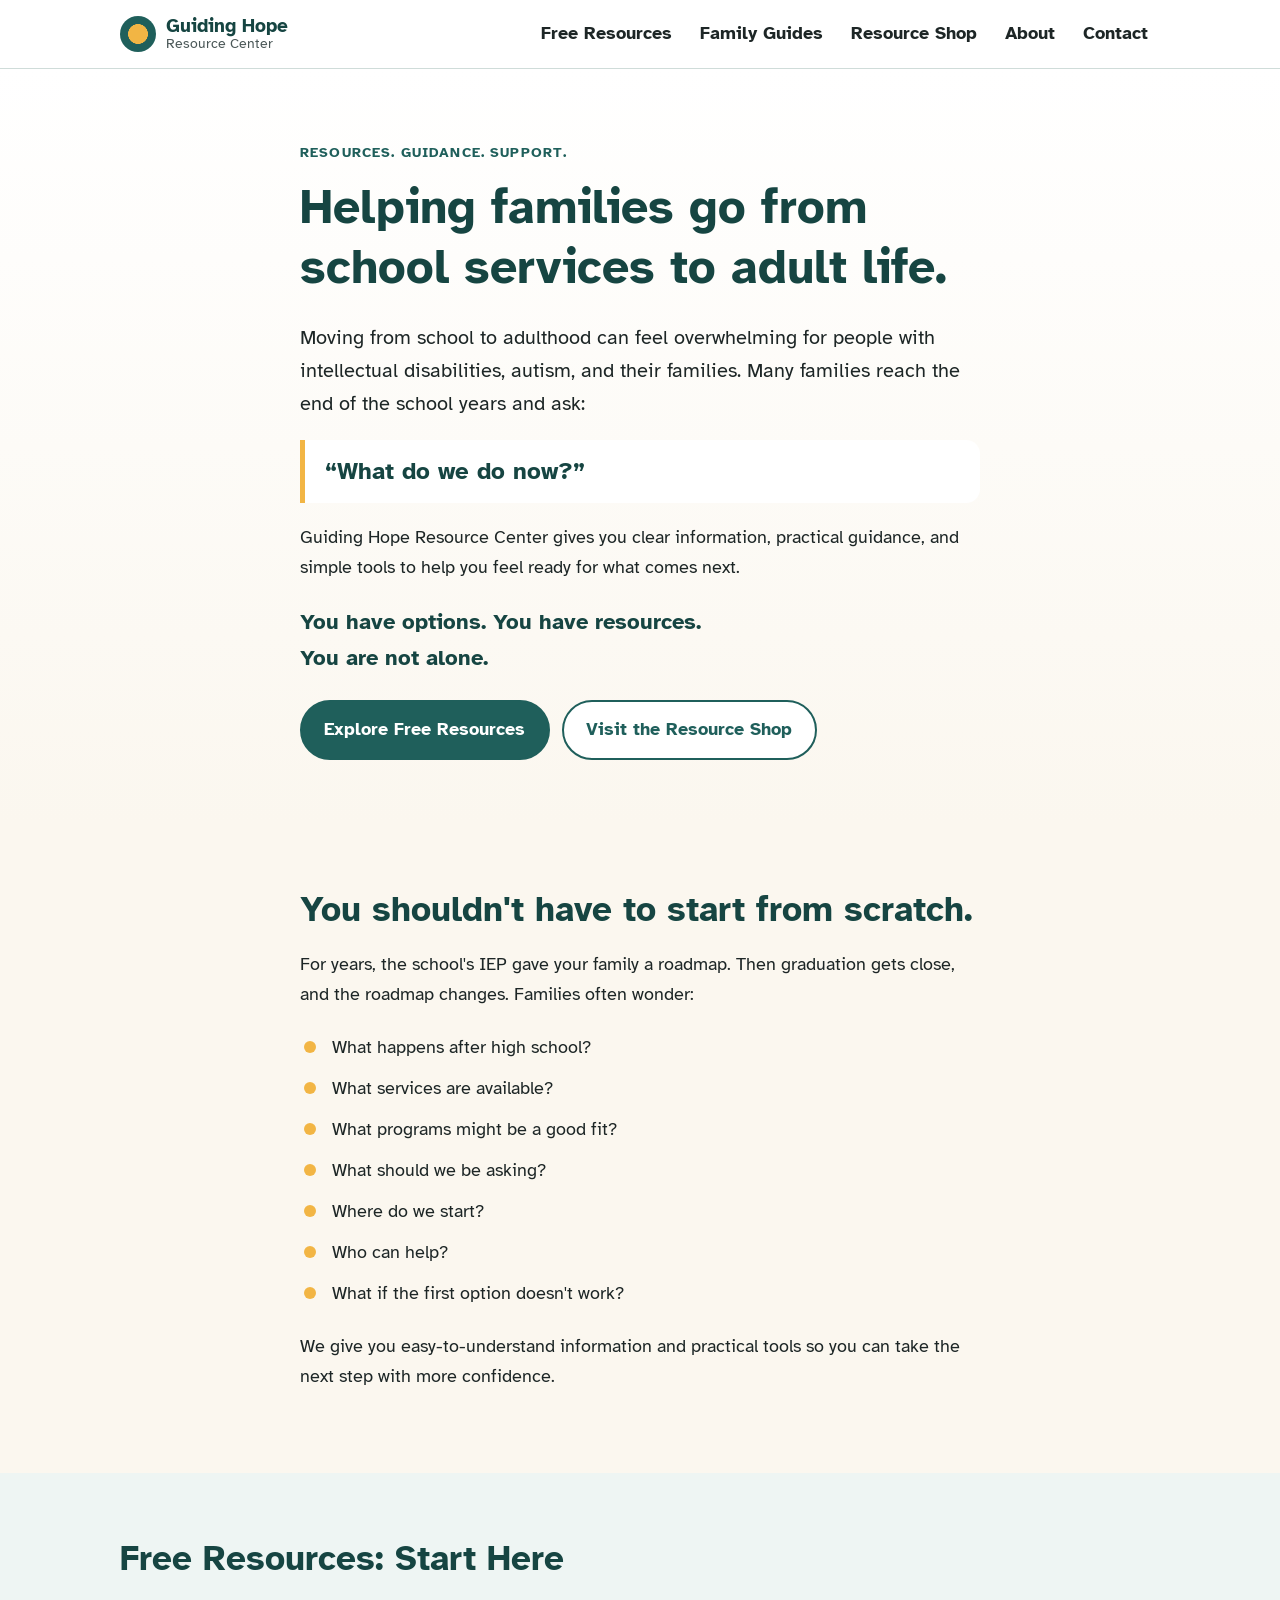
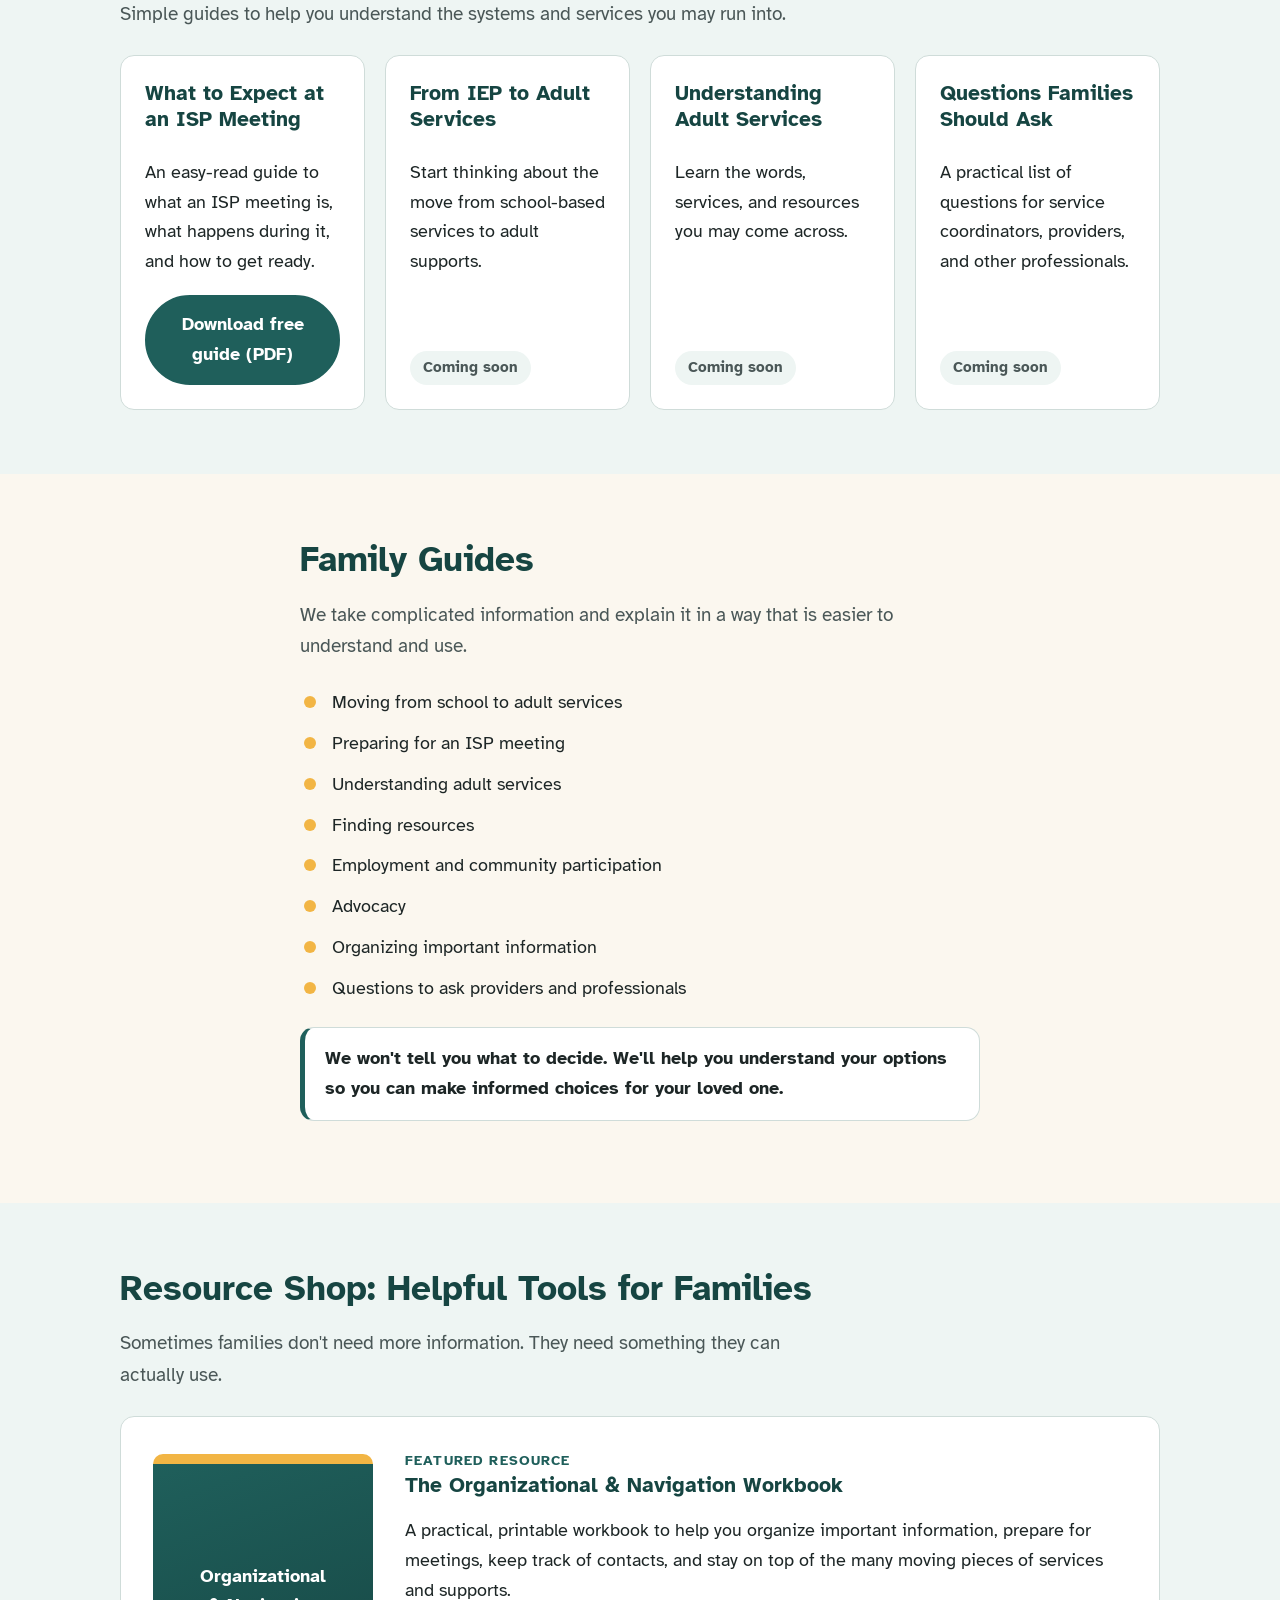
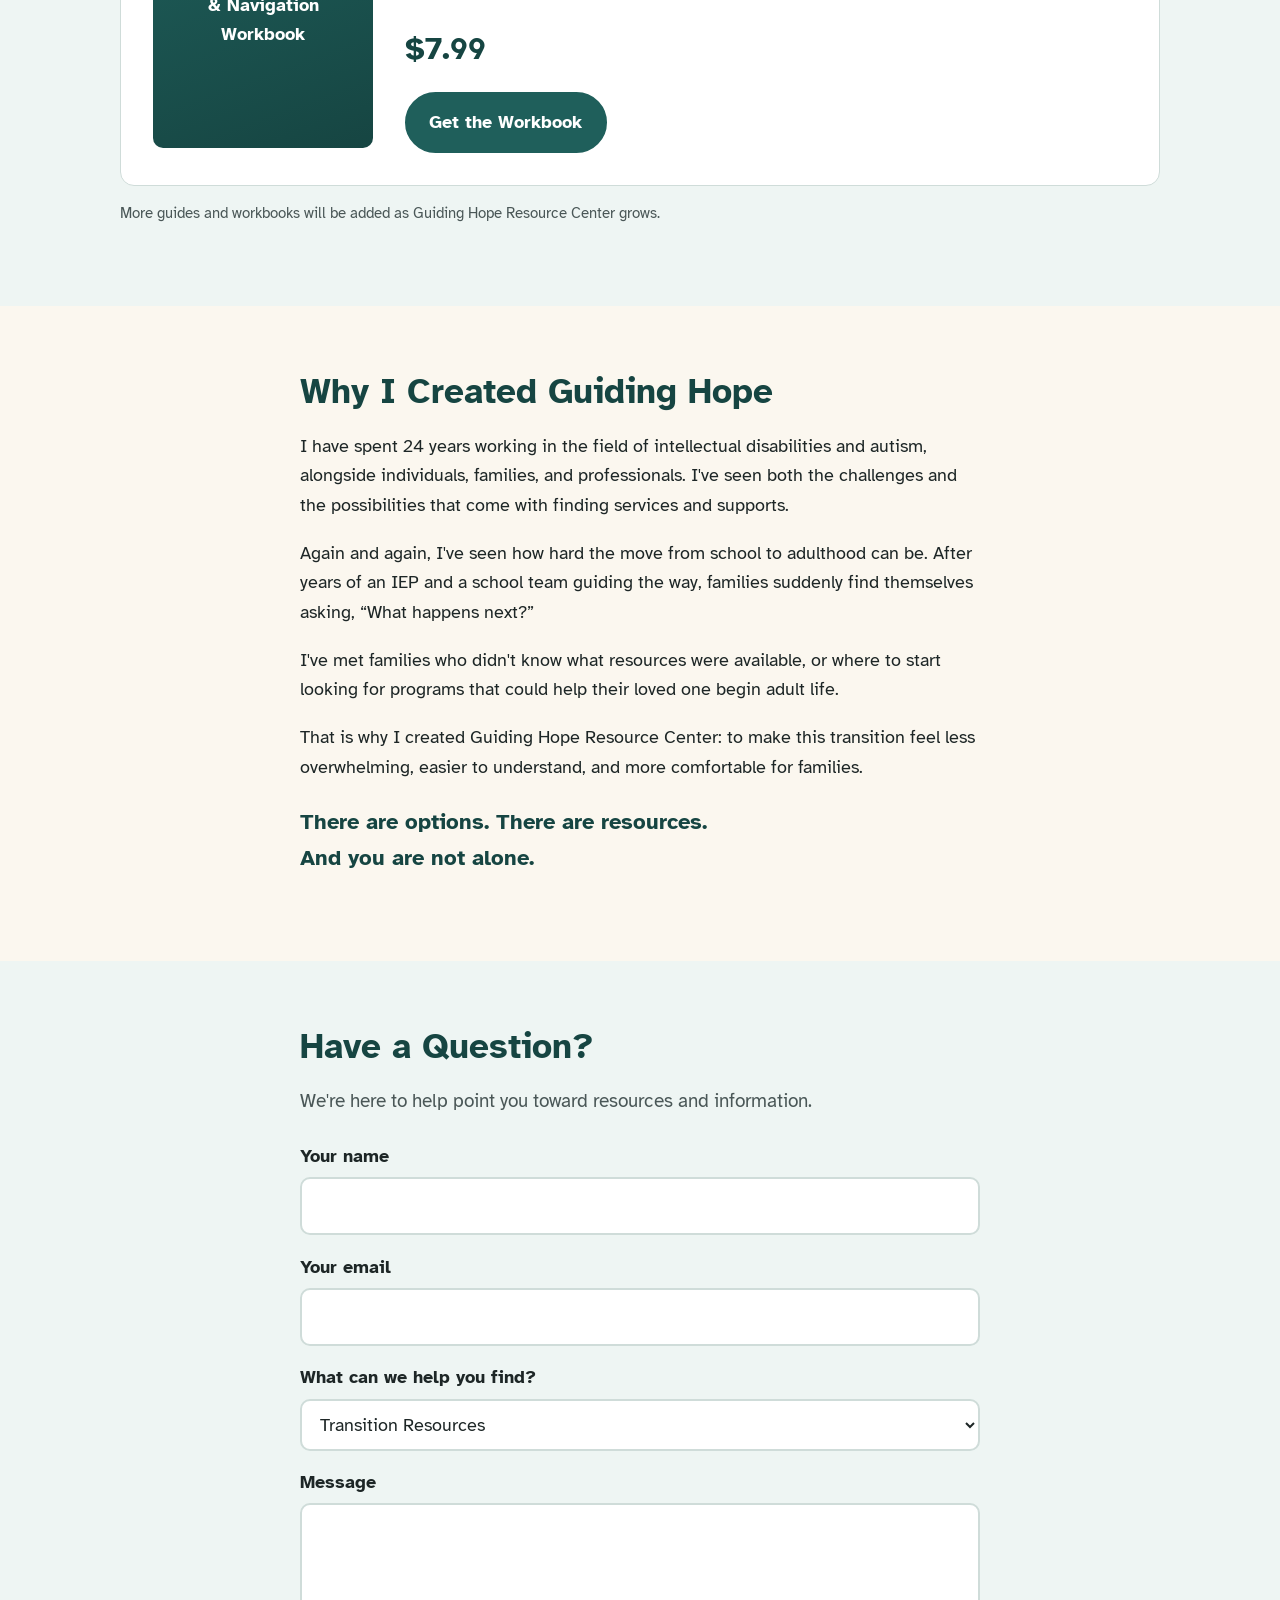
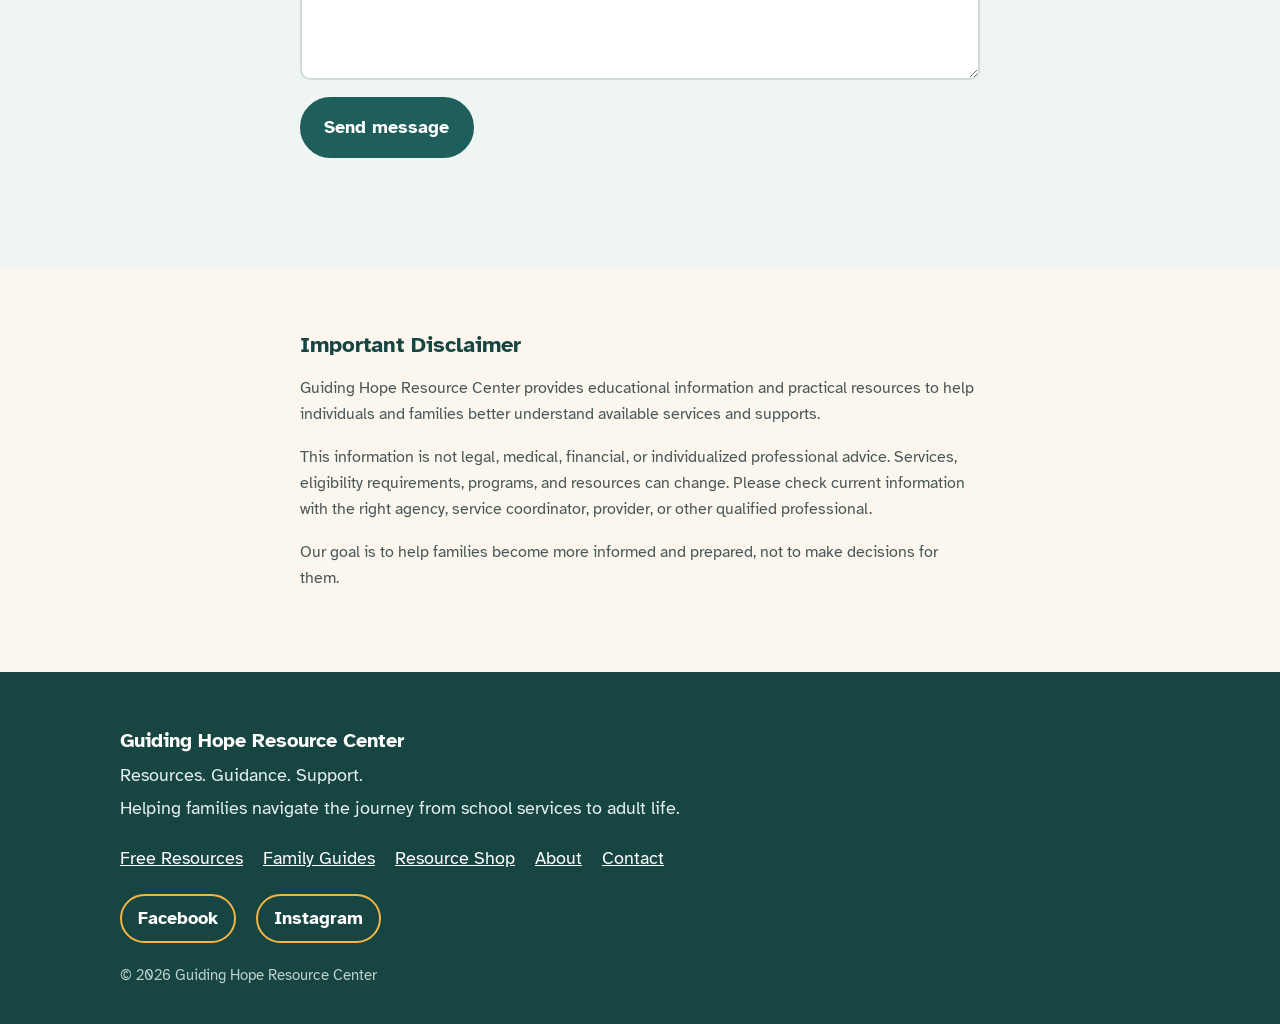
==== index.html @ 3830db13 "init site" ====
<!doctype html>
<html lang="en">
<head>
  <meta charset="utf-8">
  <meta name="viewport" content="width=device-width, initial-scale=1">
  <title>Guiding Hope Resource Center | Help After High School for IDD &amp; Autism</title>
  <meta name="description" content="Free, easy-to-understand guides for families of young adults with intellectual disabilities and autism moving from school services (IEP) to adult services (ISP).">
  <meta property="og:title" content="Guiding Hope Resource Center">
  <meta property="og:description" content="You have options. You have resources. You are not alone.">
  <meta property="og:type" content="website">
  <meta name="theme-color" content="#1f5f5b">
  <link rel="icon" href="data:image/svg+xml,<svg xmlns='http://www.w3.org/2000/svg' viewBox='0 0 100 100'><circle cx='50' cy='50' r='46' fill='%231f5f5b'/><circle cx='50' cy='50' r='20' fill='%23f2b544'/></svg>">
  <link rel="preconnect" href="https://fonts.googleapis.com">
  <link rel="preconnect" href="https://fonts.gstatic.com" crossorigin>
  <link href="https://fonts.googleapis.com/css2?family=Atkinson+Hyperlegible:wght@400;700&display=swap" rel="stylesheet">
  <link rel="stylesheet" href="styles.css">
  <script type="application/ld+json">
  {
    "@context": "https://schema.org",
    "@type": "Organization",
    "name": "Guiding Hope Resource Center",
    "slogan": "Resources. Guidance. Support.",
    "description": "Helping families navigate the journey from school services to adult life."
  }
  </script>
</head>
<body>
  <a class="skip-link" href="#main">Skip to main content</a>

  <header class="site-header">
    <div class="container header-inner">
      <a class="brand" href="#top">
        <span class="brand-mark" aria-hidden="true"></span>
        <span>
          <span class="brand-name">Guiding Hope</span>
          <span class="brand-sub">Resource Center</span>
        </span>
      </a>
      <button class="nav-toggle" aria-expanded="false" aria-controls="site-nav">Menu</button>
      <nav id="site-nav" class="site-nav" aria-label="Main">
        <ul>
          <li><a href="#free-resources">Free Resources</a></li>
          <li><a href="#family-guides">Family Guides</a></li>
          <li><a href="#shop">Resource Shop</a></li>
          <li><a href="#about">About</a></li>
          <li><a href="#contact">Contact</a></li>
        </ul>
      </nav>
    </div>
  </header>

  <main id="main">
    <!-- 1. HOME -->
    <section id="top" class="hero">
      <div class="container narrow">
        <p class="eyebrow">Resources. Guidance. Support.</p>
        <h1>Helping families go from school services to adult life.</h1>
        <p class="lead">Moving from school to adulthood can feel overwhelming for people with intellectual disabilities, autism, and their families. Many families reach the end of the school years and ask:</p>
        <blockquote>“What do we do now?”</blockquote>
        <p>Guiding Hope Resource Center gives you clear information, practical guidance, and simple tools to help you feel ready for what comes next.</p>
        <p class="promise">You have options. You have resources.<br>You are not alone.</p>
        <div class="button-row">
          <a class="btn btn-primary" href="#free-resources">Explore Free Resources</a>
          <a class="btn btn-secondary" href="#shop">Visit the Resource Shop</a>
        </div>
      </div>
    </section>

    <!-- 2. WHY -->
    <section id="why" class="section">
      <div class="container narrow">
        <h2>You shouldn't have to start from scratch.</h2>
        <p>For years, the school's IEP gave your family a roadmap. Then graduation gets close, and the roadmap changes. Families often wonder:</p>
        <ul class="question-list">
          <li>What happens after high school?</li>
          <li>What services are available?</li>
          <li>What programs might be a good fit?</li>
          <li>What should we be asking?</li>
          <li>Where do we start?</li>
          <li>Who can help?</li>
          <li>What if the first option doesn't work?</li>
        </ul>
        <p>We give you easy-to-understand information and practical tools so you can take the next step with more confidence.</p>
      </div>
    </section>

    <!-- 3. FREE RESOURCES -->
    <section id="free-resources" class="section section-tint">
      <div class="container">
        <h2>Free Resources: Start Here</h2>
        <p class="section-intro">Simple guides to help you understand the systems and services you may run into.</p>
        <div class="card-grid">
          <article class="card">
            <h3>What to Expect at an ISP Meeting</h3>
            <p>An easy-read guide to what an ISP meeting is, what happens during it, and how to get ready.</p>
            <a class="btn btn-primary" href="resources/isp-meeting-guide-easy-read.pdf" download>Download free guide (PDF)</a>
          </article>
          <article class="card">
            <h3>From IEP to Adult Services</h3>
            <p>Start thinking about the move from school-based services to adult supports.</p>
            <p class="coming-soon">Coming soon</p>
          </article>
          <article class="card">
            <h3>Understanding Adult Services</h3>
            <p>Learn the words, services, and resources you may come across.</p>
            <p class="coming-soon">Coming soon</p>
          </article>
          <article class="card">
            <h3>Questions Families Should Ask</h3>
            <p>A practical list of questions for service coordinators, providers, and other professionals.</p>
            <p class="coming-soon">Coming soon</p>
          </article>
        </div>
      </div>
    </section>

    <!-- 5. FAMILY GUIDES -->
    <section id="family-guides" class="section">
      <div class="container narrow">
        <h2>Family Guides</h2>
        <p class="section-intro">We take complicated information and explain it in a way that is easier to understand and use.</p>
        <ul class="topic-list">
          <li>Moving from school to adult services</li>
          <li>Preparing for an ISP meeting</li>
          <li>Understanding adult services</li>
          <li>Finding resources</li>
          <li>Employment and community participation</li>
          <li>Advocacy</li>
          <li>Organizing important information</li>
          <li>Questions to ask providers and professionals</li>
        </ul>
        <p class="callout">We won't tell you what to decide. We'll help you understand your options so you can make informed choices for your loved one.</p>
      </div>
    </section>

    <!-- 4. RESOURCE SHOP -->
    <section id="shop" class="section section-tint">
      <div class="container">
        <h2>Resource Shop: Helpful Tools for Families</h2>
        <p class="section-intro">Sometimes families don't need more information. They need something they can actually use.</p>
        <article class="product">
          <div class="product-cover" aria-hidden="true">
            <span>Organizational<br>&amp; Navigation<br>Workbook</span>
          </div>
          <div class="product-body">
            <p class="eyebrow">Featured resource</p>
            <h3>The Organizational &amp; Navigation Workbook</h3>
            <p>A practical, printable workbook to help you organize important information, prepare for meetings, keep track of contacts, and stay on top of the many moving pieces of services and supports.</p>
            <p class="price">$7.99</p>
            <!-- TODO: replace href with the real checkout link (Stripe Payment Link, Gumroad, etc.) -->
            <a class="btn btn-primary" href="#" data-checkout>Get the Workbook</a>
          </div>
        </article>
        <p class="small">More guides and workbooks will be added as Guiding Hope Resource Center grows.</p>
      </div>
    </section>

    <!-- 6. ABOUT -->
    <section id="about" class="section">
      <div class="container narrow">
        <h2>Why I Created Guiding Hope</h2>
        <p>I have spent 24 years working in the field of intellectual disabilities and autism, alongside individuals, families, and professionals. I've seen both the challenges and the possibilities that come with finding services and supports.</p>
        <p>Again and again, I've seen how hard the move from school to adulthood can be. After years of an IEP and a school team guiding the way, families suddenly find themselves asking, “What happens next?”</p>
        <p>I've met families who didn't know what resources were available, or where to start looking for programs that could help their loved one begin adult life.</p>
        <p>That is why I created Guiding Hope Resource Center: to make this transition feel less overwhelming, easier to understand, and more comfortable for families.</p>
        <p class="promise">There are options. There are resources.<br>And you are not alone.</p>
      </div>
    </section>

    <!-- 8. CONTACT -->
    <section id="contact" class="section section-tint">
      <div class="container narrow">
        <h2>Have a Question?</h2>
        <p class="section-intro">We're here to help point you toward resources and information.</p>
        <!-- TODO: replace YOUR_FORM_ID with a Formspree form ID (https://formspree.io) -->
        <form id="contact-form" class="contact-form" action="https://formspree.io/f/YOUR_FORM_ID" method="POST">
          <div class="field">
            <label for="name">Your name</label>
            <input id="name" name="name" type="text" autocomplete="name" required>
          </div>
          <div class="field">
            <label for="email">Your email</label>
            <input id="email" name="email" type="email" autocomplete="email" required>
          </div>
          <div class="field">
            <label for="topic">What can we help you find?</label>
            <select id="topic" name="topic">
              <option>Transition Resources</option>
              <option>Adult Services Information</option>
              <option>ISP Resources</option>
              <option>Employment Resources</option>
              <option>Organizational Tools</option>
              <option>General Question</option>
              <option>Other</option>
            </select>
          </div>
          <div class="field">
            <label for="message">Message</label>
            <textarea id="message" name="message" rows="5" required></textarea>
          </div>
          <button class="btn btn-primary" type="submit">Send message</button>
          <p class="form-status" role="status" aria-live="polite"></p>
        </form>
      </div>
    </section>

    <!-- 7. DISCLAIMER -->
    <section id="disclaimer" class="section disclaimer">
      <div class="container narrow">
        <h2>Important Disclaimer</h2>
        <p>Guiding Hope Resource Center provides educational information and practical resources to help individuals and families better understand available services and supports.</p>
        <p>This information is not legal, medical, financial, or individualized professional advice. Services, eligibility requirements, programs, and resources can change. Please check current information with the right agency, service coordinator, provider, or other qualified professional.</p>
        <p>Our goal is to help families become more informed and prepared, not to make decisions for them.</p>
      </div>
    </section>
  </main>

  <!-- 9. FOOTER -->
  <footer class="site-footer">
    <div class="container">
      <p class="footer-name">Guiding Hope Resource Center</p>
      <p>Resources. Guidance. Support.</p>
      <p>Helping families navigate the journey from school services to adult life.</p>
      <nav aria-label="Footer">
        <ul class="footer-links">
          <li><a href="#free-resources">Free Resources</a></li>
          <li><a href="#family-guides">Family Guides</a></li>
          <li><a href="#shop">Resource Shop</a></li>
          <li><a href="#about">About</a></li>
          <li><a href="#contact">Contact</a></li>
        </ul>
      </nav>
      <!-- TODO: replace with real Facebook / Instagram page URLs -->
      <ul class="social-links">
        <li><a href="https://www.facebook.com/" rel="noopener" target="_blank">Facebook</a></li>
        <li><a href="https://www.instagram.com/" rel="noopener" target="_blank">Instagram</a></li>
      </ul>
      <p class="small">&copy; <span id="year"></span> Guiding Hope Resource Center</p>
    </div>
  </footer>

  <script src="script.js"></script>
</body>
</html>
---- styles.css ----
/* Guiding Hope Resource Center — calm, readable, high contrast. */
:root {
  --teal: #1f5f5b;
  --teal-dark: #164542;
  --gold: #f2b544;
  --cream: #fbf7ef;
  --tint: #eef5f3;
  --ink: #1d2626;
  --muted: #4a5757;
  --border: #cfdcd9;
  --white: #ffffff;
  --radius: 14px;
  --max: 1080px;
  --narrow: 720px;
}

*, *::before, *::after { box-sizing: border-box; }

html { scroll-behavior: smooth; scroll-padding-top: 5rem; }
@media (prefers-reduced-motion: reduce) { html { scroll-behavior: auto; } }

body {
  margin: 0;
  font-family: "Atkinson Hyperlegible", system-ui, -apple-system, "Segoe UI", sans-serif;
  font-size: 1.125rem;
  line-height: 1.65;
  color: var(--ink);
  background: var(--cream);
}

h1, h2, h3 { line-height: 1.25; color: var(--teal-dark); }
h1 { font-size: clamp(2rem, 5vw, 3rem); margin: 0.25em 0 0.5em; }
h2 { font-size: clamp(1.6rem, 3.5vw, 2.2rem); margin: 0 0 0.5em; }
h3 { font-size: 1.3rem; margin: 0 0 0.4em; }

a { color: var(--teal); }
a:hover { color: var(--teal-dark); }
:focus-visible { outline: 3px solid var(--gold); outline-offset: 3px; border-radius: 4px; }

.container { max-width: var(--max); margin: 0 auto; padding: 0 1.25rem; }
.narrow { max-width: var(--narrow); }

.skip-link {
  position: absolute; left: 1rem; top: -4rem;
  background: var(--teal-dark); color: var(--white);
  padding: 0.6rem 1rem; border-radius: 8px; z-index: 100;
}
.skip-link:focus { top: 1rem; }

/* Header */
.site-header {
  position: sticky; top: 0; z-index: 50;
  background: var(--white);
  border-bottom: 1px solid var(--border);
}
.header-inner { display: flex; align-items: center; justify-content: space-between; min-height: 4.25rem; gap: 1rem; }
.brand { display: flex; align-items: center; gap: 0.65rem; text-decoration: none; color: var(--teal-dark); }
.brand-mark {
  width: 2.25rem; height: 2.25rem; border-radius: 50%; flex-shrink: 0;
  background: radial-gradient(circle, var(--gold) 0 38%, var(--teal) 40%);
}
.brand-name { display: block; font-weight: 700; font-size: 1.2rem; line-height: 1.1; }
.brand-sub { display: block; font-size: 0.85rem; color: var(--muted); line-height: 1.1; }

.site-nav ul { list-style: none; margin: 0; padding: 0; display: flex; gap: 0.25rem; }
.site-nav a {
  display: block; padding: 0.5rem 0.75rem; border-radius: 8px;
  text-decoration: none; color: var(--ink); font-weight: 700;
}
.site-nav a:hover { background: var(--tint); color: var(--teal-dark); }

.nav-toggle {
  display: none;
  font: inherit; font-weight: 700;
  background: var(--teal); color: var(--white);
  border: 0; border-radius: 8px; padding: 0.5rem 1rem; cursor: pointer;
}

@media (max-width: 860px) {
  .nav-toggle { display: block; }
  .site-nav {
    display: none;
    position: absolute; top: 100%; left: 0; right: 0;
    background: var(--white); border-bottom: 1px solid var(--border);
  }
  .site-nav.open { display: block; }
  .site-nav ul { flex-direction: column; padding: 0.5rem 1rem 1rem; }
  .site-nav a { padding: 0.85rem 0.75rem; font-size: 1.15rem; }
}

/* Sections */
.section { padding: 4rem 0; }
.section-tint { background: var(--tint); }
.section-intro { font-size: 1.2rem; color: var(--muted); margin-top: 0; max-width: var(--narrow); }

.hero {
  padding: 4.5rem 0 4rem;
  background: linear-gradient(180deg, var(--white), var(--cream));
}
.eyebrow { text-transform: uppercase; letter-spacing: 0.08em; font-size: 0.9rem; font-weight: 700; color: var(--teal); margin: 0; }
.lead { font-size: 1.25rem; }
blockquote {
  margin: 1.25rem 0; padding: 0.75rem 1.25rem;
  border-left: 5px solid var(--gold);
  font-size: 1.5rem; font-weight: 700; color: var(--teal-dark);
  background: var(--white); border-radius: 0 var(--radius) var(--radius) 0;
}
.promise { font-size: 1.35rem; font-weight: 700; color: var(--teal-dark); }

/* Buttons */
.button-row { display: flex; flex-wrap: wrap; gap: 0.75rem; margin-top: 1.5rem; }
.btn {
  display: inline-block; text-align: center;
  font: inherit; font-weight: 700; text-decoration: none;
  padding: 0.85rem 1.4rem; border-radius: 999px; border: 2px solid var(--teal);
  cursor: pointer; min-height: 48px;
}
.btn-primary { background: var(--teal); color: var(--white); }
.btn-primary:hover { background: var(--teal-dark); border-color: var(--teal-dark); color: var(--white); }
.btn-secondary { background: var(--white); color: var(--teal); }
.btn-secondary:hover { background: var(--tint); color: var(--teal-dark); }

/* Lists */
.question-list, .topic-list { padding-left: 0; list-style: none; }
.question-list li, .topic-list li {
  position: relative; padding: 0.35rem 0 0.35rem 2rem;
}
.question-list li::before, .topic-list li::before {
  content: ""; position: absolute; left: 0.25rem; top: 0.85rem;
  width: 0.75rem; height: 0.75rem; border-radius: 50%; background: var(--gold);
}

.callout {
  background: var(--white); border: 1px solid var(--border);
  border-left: 5px solid var(--teal); border-radius: var(--radius);
  padding: 1rem 1.25rem; font-weight: 700;
}

/* Cards */
.card-grid { display: grid; grid-template-columns: repeat(auto-fit, minmax(240px, 1fr)); gap: 1.25rem; margin-top: 1.5rem; }
.card {
  background: var(--white); border: 1px solid var(--border); border-radius: var(--radius);
  padding: 1.5rem; display: flex; flex-direction: column;
}
.card p { flex-grow: 1; }
.card .btn { align-self: flex-start; }
.coming-soon {
  flex-grow: 0 !important; align-self: flex-start;
  background: var(--tint); color: var(--muted); font-weight: 700; font-size: 0.95rem;
  padding: 0.3rem 0.8rem; border-radius: 999px; margin: 0;
}

/* Product */
.product {
  display: grid; grid-template-columns: 220px 1fr; gap: 2rem; align-items: center;
  background: var(--white); border: 1px solid var(--border); border-radius: var(--radius);
  padding: 2rem; margin-top: 1.5rem;
}
.product-cover {
  aspect-ratio: 3 / 4; border-radius: 10px;
  background: linear-gradient(160deg, var(--teal), var(--teal-dark));
  border-top: 10px solid var(--gold);
  display: flex; align-items: center; justify-content: center; text-align: center;
  color: var(--white); font-weight: 700; font-size: 1.1rem; padding: 1rem;
}
.price { font-size: 2rem; font-weight: 700; color: var(--teal-dark); margin: 0.5rem 0 1rem; }
@media (max-width: 640px) {
  .product { grid-template-columns: 1fr; padding: 1.5rem; }
  .product-cover { max-width: 180px; }
}

/* Form */
.contact-form { display: grid; gap: 1.1rem; margin-top: 1.5rem; }
.field { display: grid; gap: 0.35rem; }
label { font-weight: 700; }
input, select, textarea {
  font: inherit; color: var(--ink);
  padding: 0.75rem 0.9rem; border: 2px solid var(--border); border-radius: 10px;
  background: var(--white); width: 100%;
}
input:focus, select:focus, textarea:focus { border-color: var(--teal); }
.contact-form .btn { justify-self: start; }
.form-status { margin: 0; font-weight: 700; min-height: 1.5em; }

.disclaimer { font-size: 1rem; color: var(--muted); }
.disclaimer h2 { font-size: 1.4rem; }

.small { font-size: 0.95rem; color: var(--muted); }

/* Footer */
.site-footer { background: var(--teal-dark); color: #e6efed; padding: 3rem 0 2rem; }
.site-footer a { color: var(--white); }
.site-footer p { margin: 0.25rem 0; }
.footer-name { font-weight: 700; font-size: 1.25rem; color: var(--white); }
.footer-links, .social-links { list-style: none; padding: 0; display: flex; flex-wrap: wrap; gap: 0.5rem 1.25rem; margin: 1.25rem 0; }
.social-links a {
  display: inline-block; padding: 0.5rem 1rem; border: 2px solid var(--gold);
  border-radius: 999px; text-decoration: none; font-weight: 700;
}
.social-links a:hover { background: var(--gold); color: var(--teal-dark); }
.site-footer .small { color: #bcd0cc; }
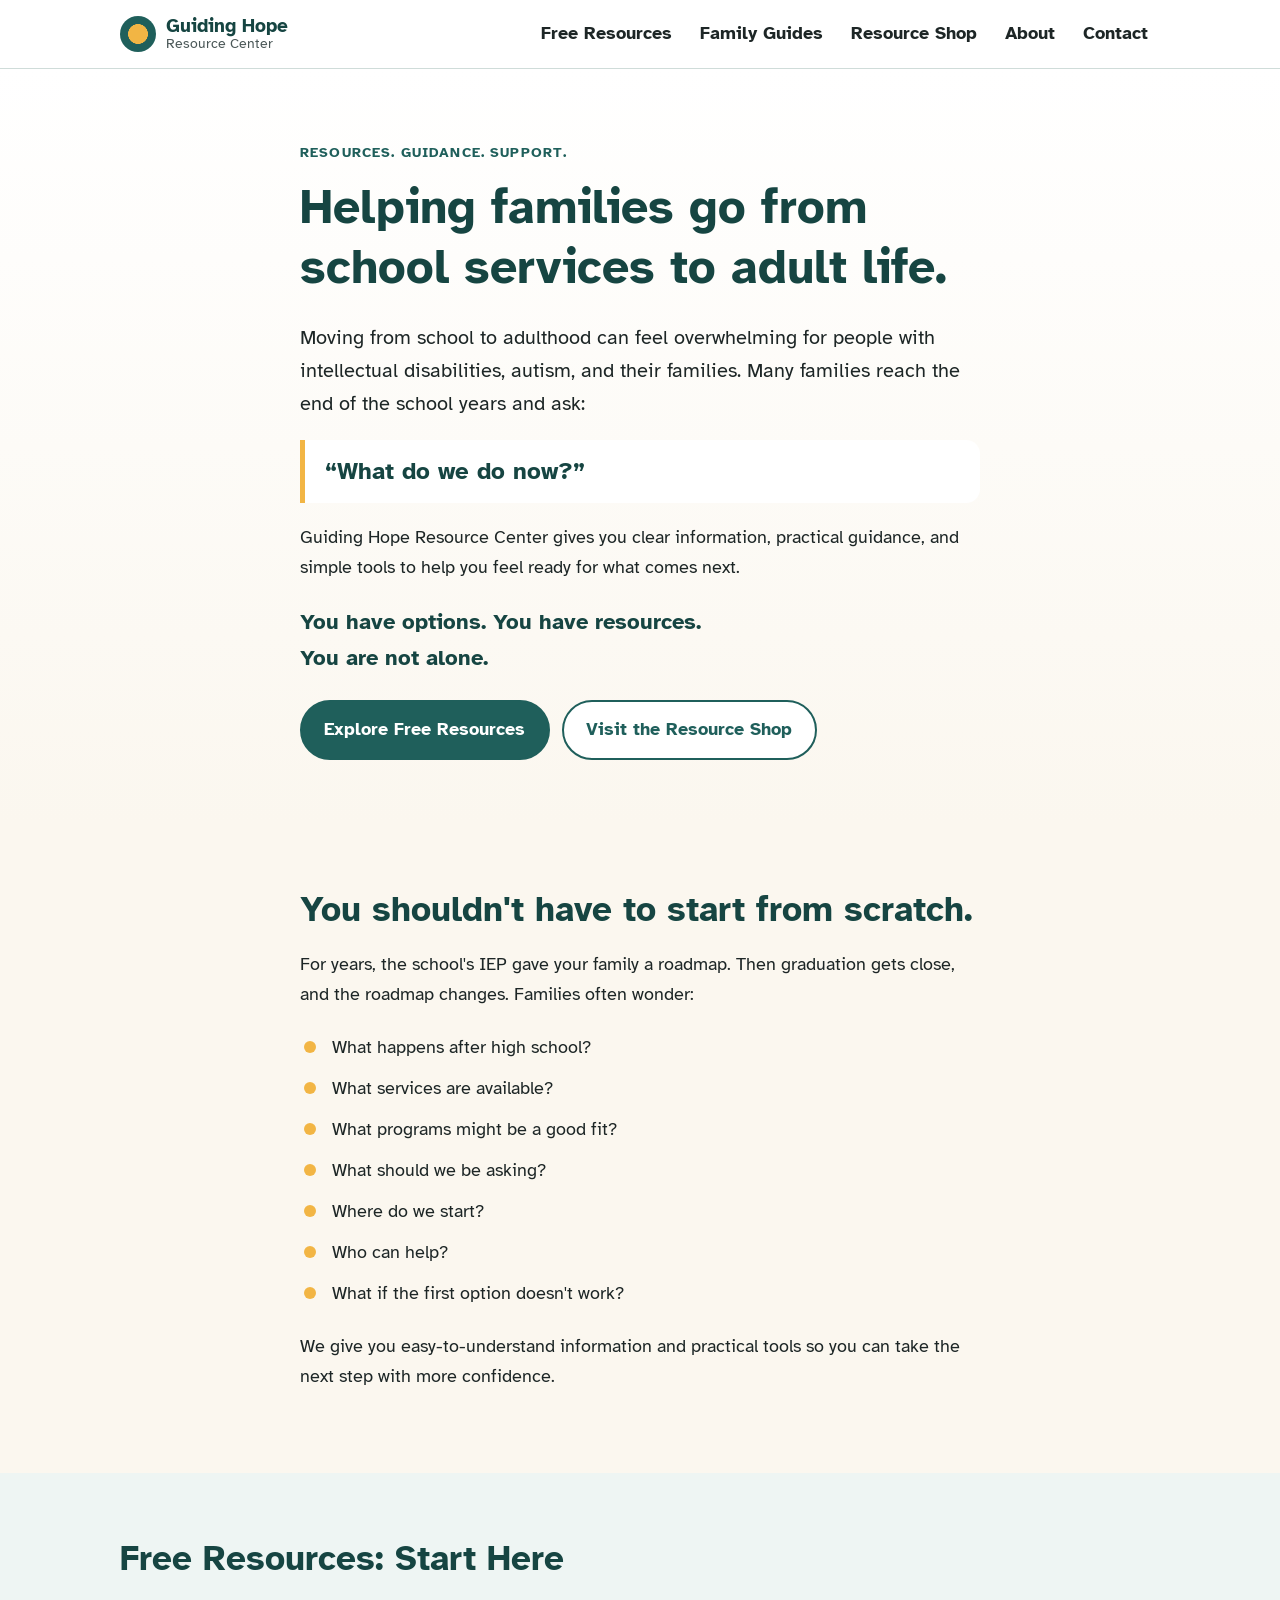
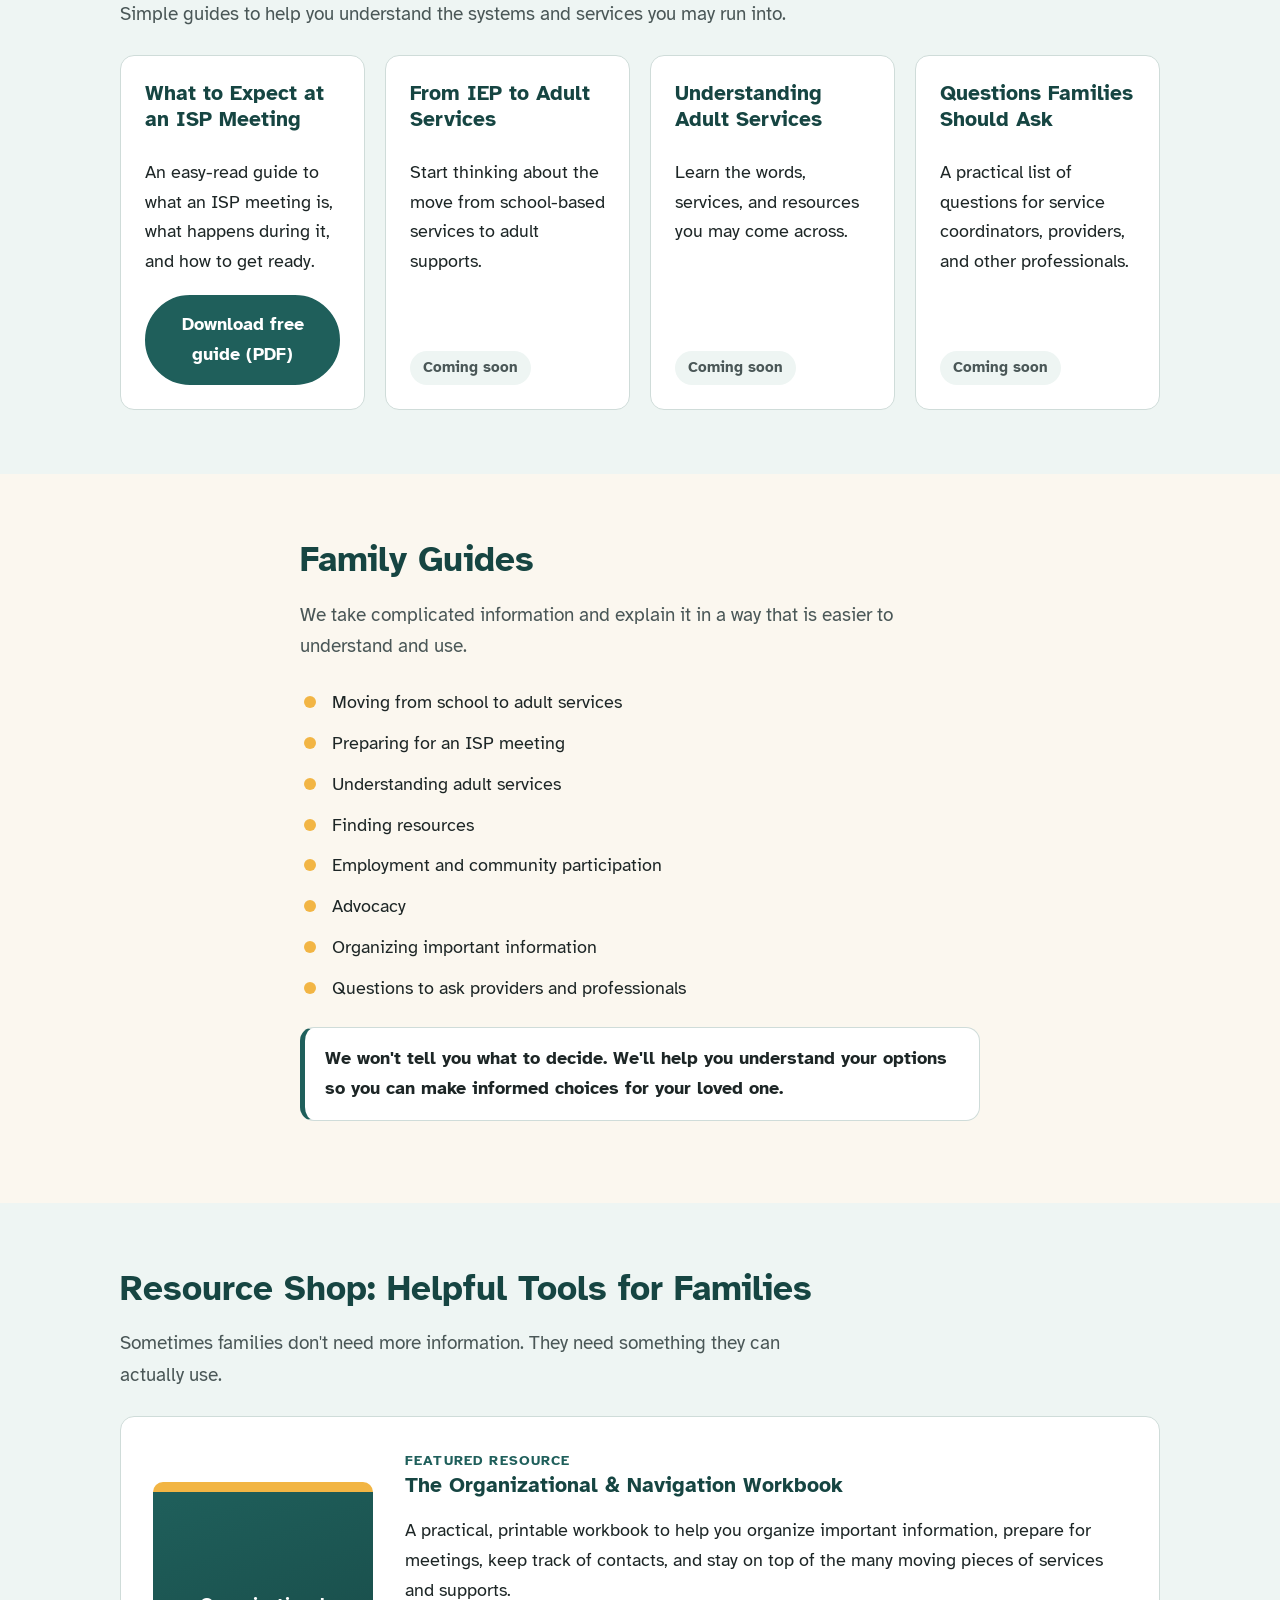
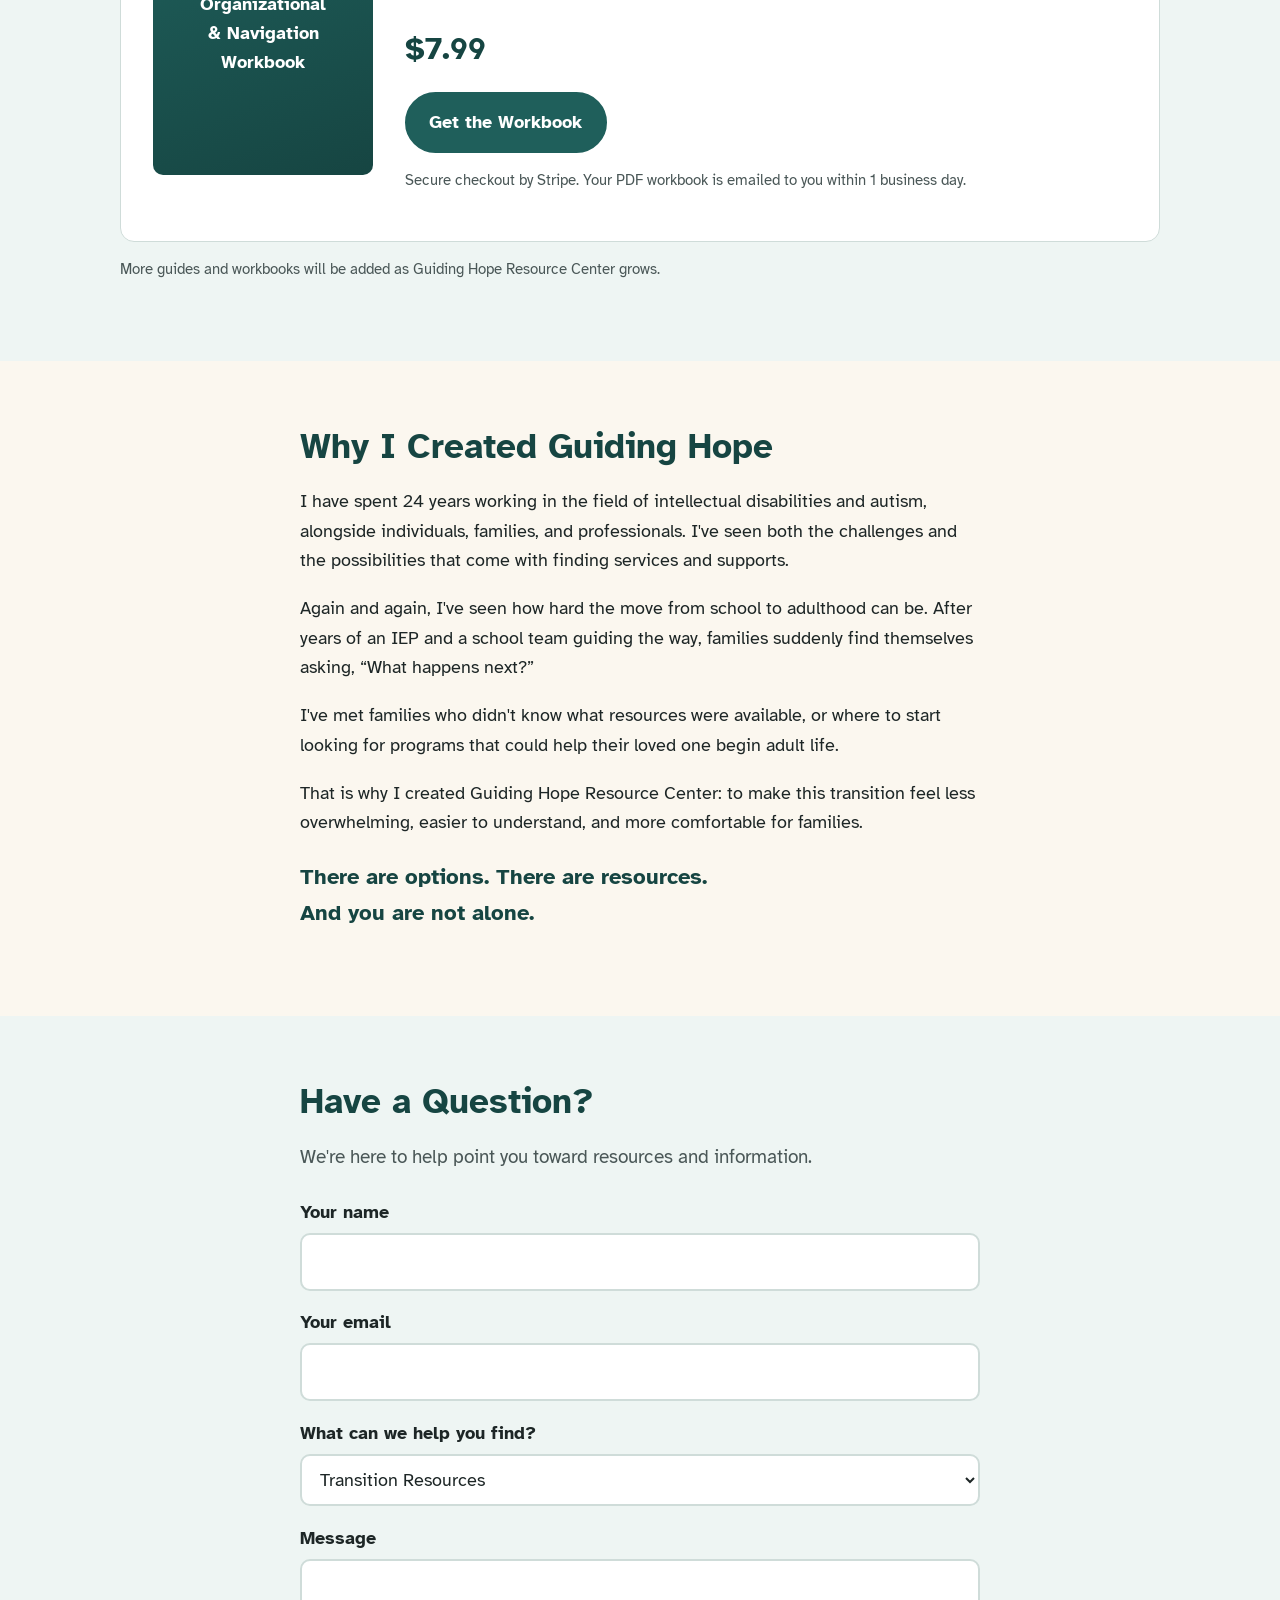
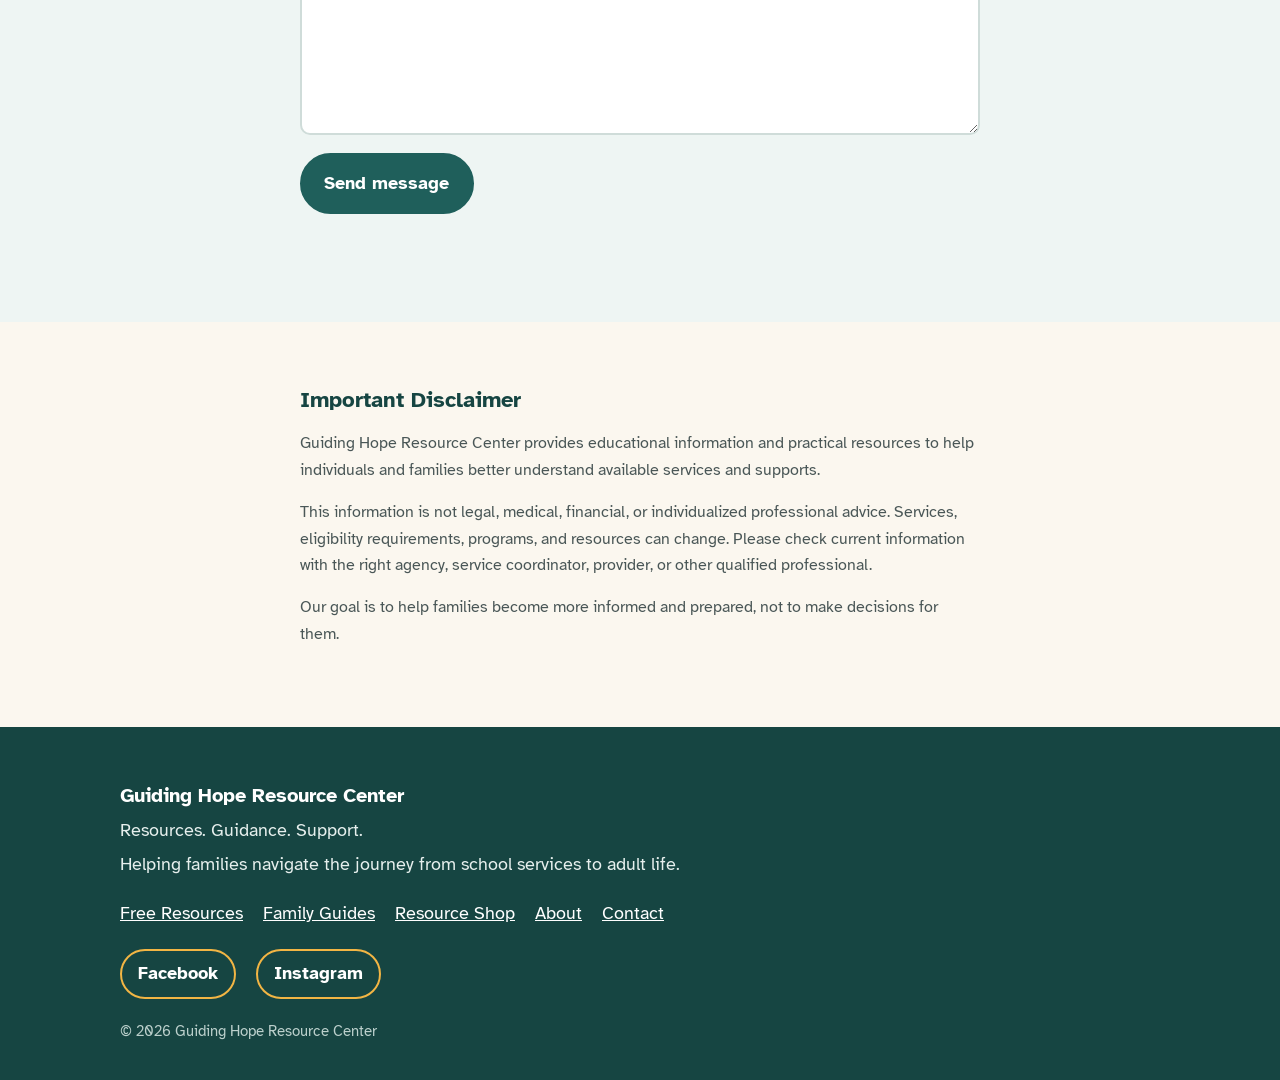
==== commit b4d6df95: "hooked up stripe" ====
--- a/index.html
+++ b/index.html
@@ -147,8 +147,9 @@
             <h3>The Organizational &amp; Navigation Workbook</h3>
             <p>A practical, printable workbook to help you organize important information, prepare for meetings, keep track of contacts, and stay on top of the many moving pieces of services and supports.</p>
             <p class="price">$7.99</p>
-            <!-- TODO: replace href with the real checkout link (Stripe Payment Link, Gumroad, etc.) -->
-            <a class="btn btn-primary" href="#" data-checkout>Get the Workbook</a>
+            <!-- Stripe Payment Link. TODO: swap test_ link for the live-mode link before launch. -->
+            <a class="btn btn-primary" href="https://buy.stripe.com/test_00wcN65ph13y4hd7w62go00">Get the Workbook</a>
+            <p class="small">Secure checkout by Stripe. Your PDF workbook is emailed to you within 1 business day.</p>
           </div>
         </article>
         <p class="small">More guides and workbooks will be added as Guiding Hope Resource Center grows.</p>
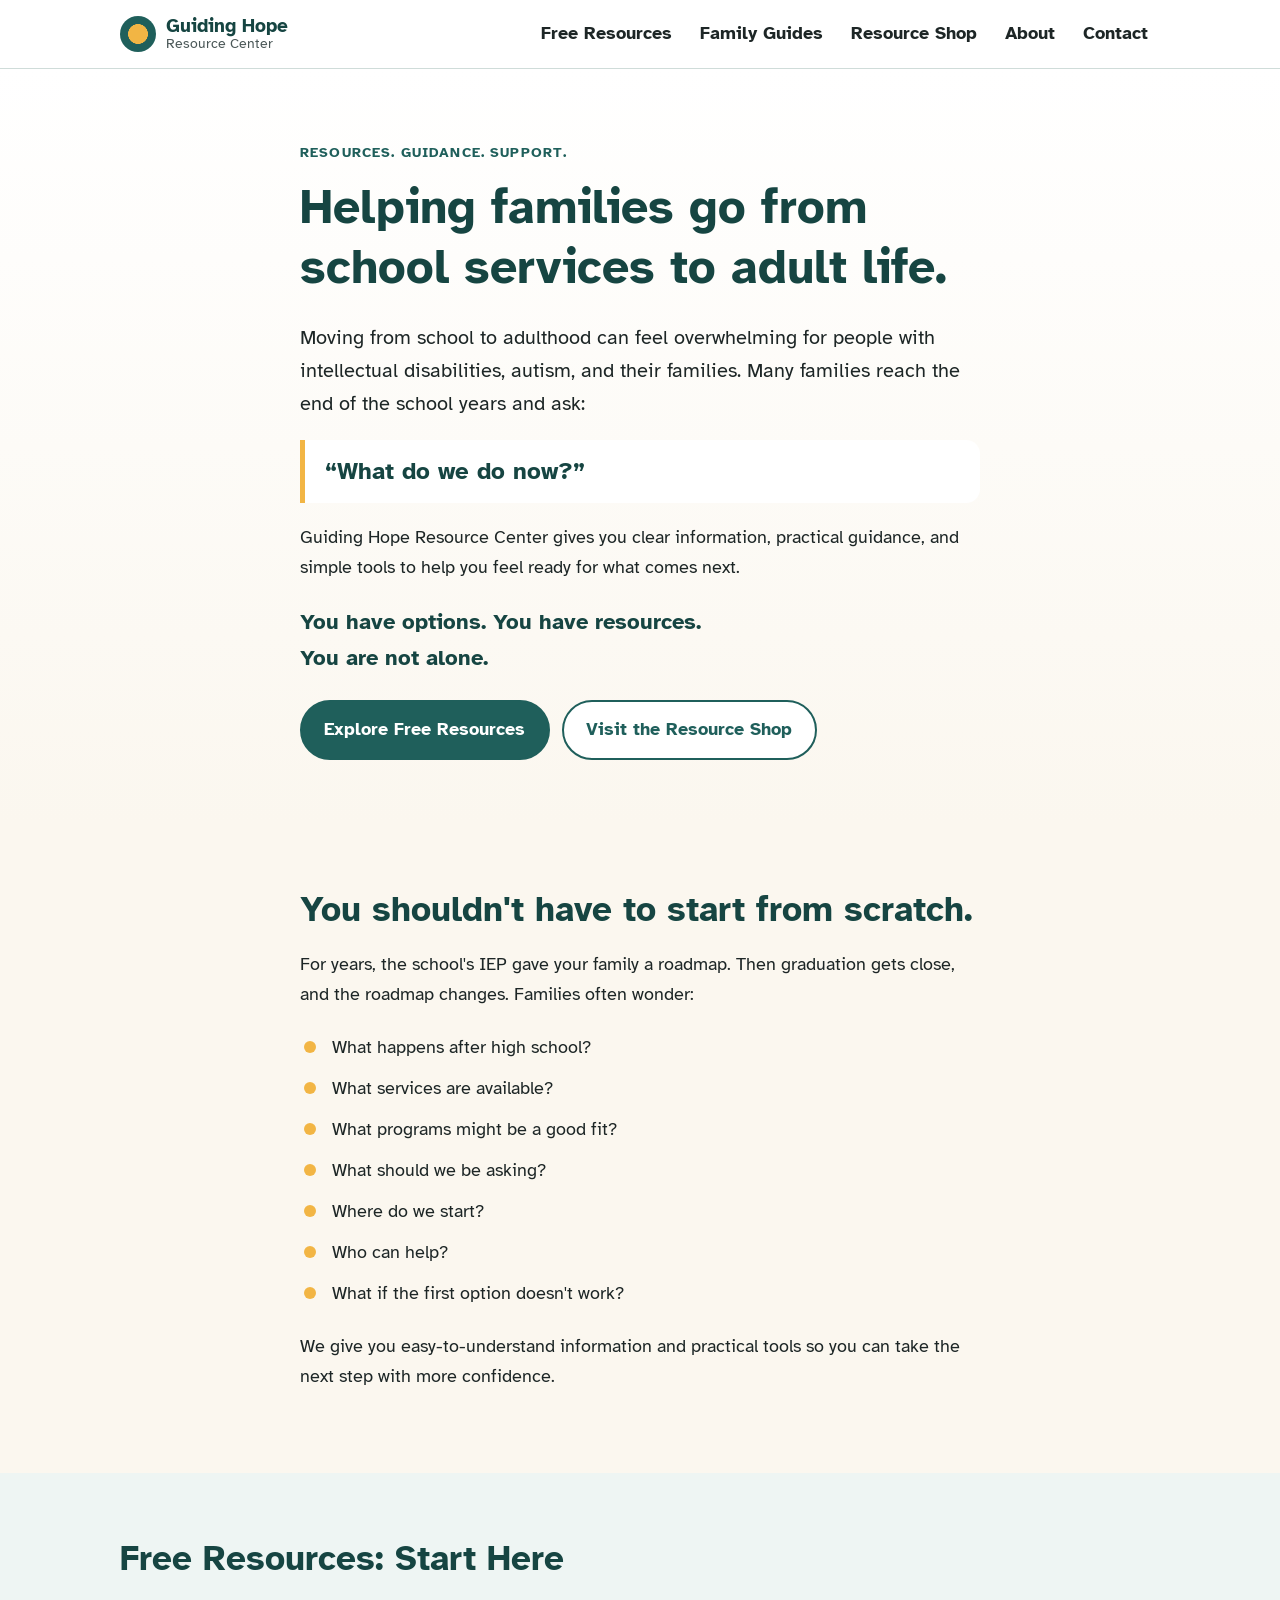
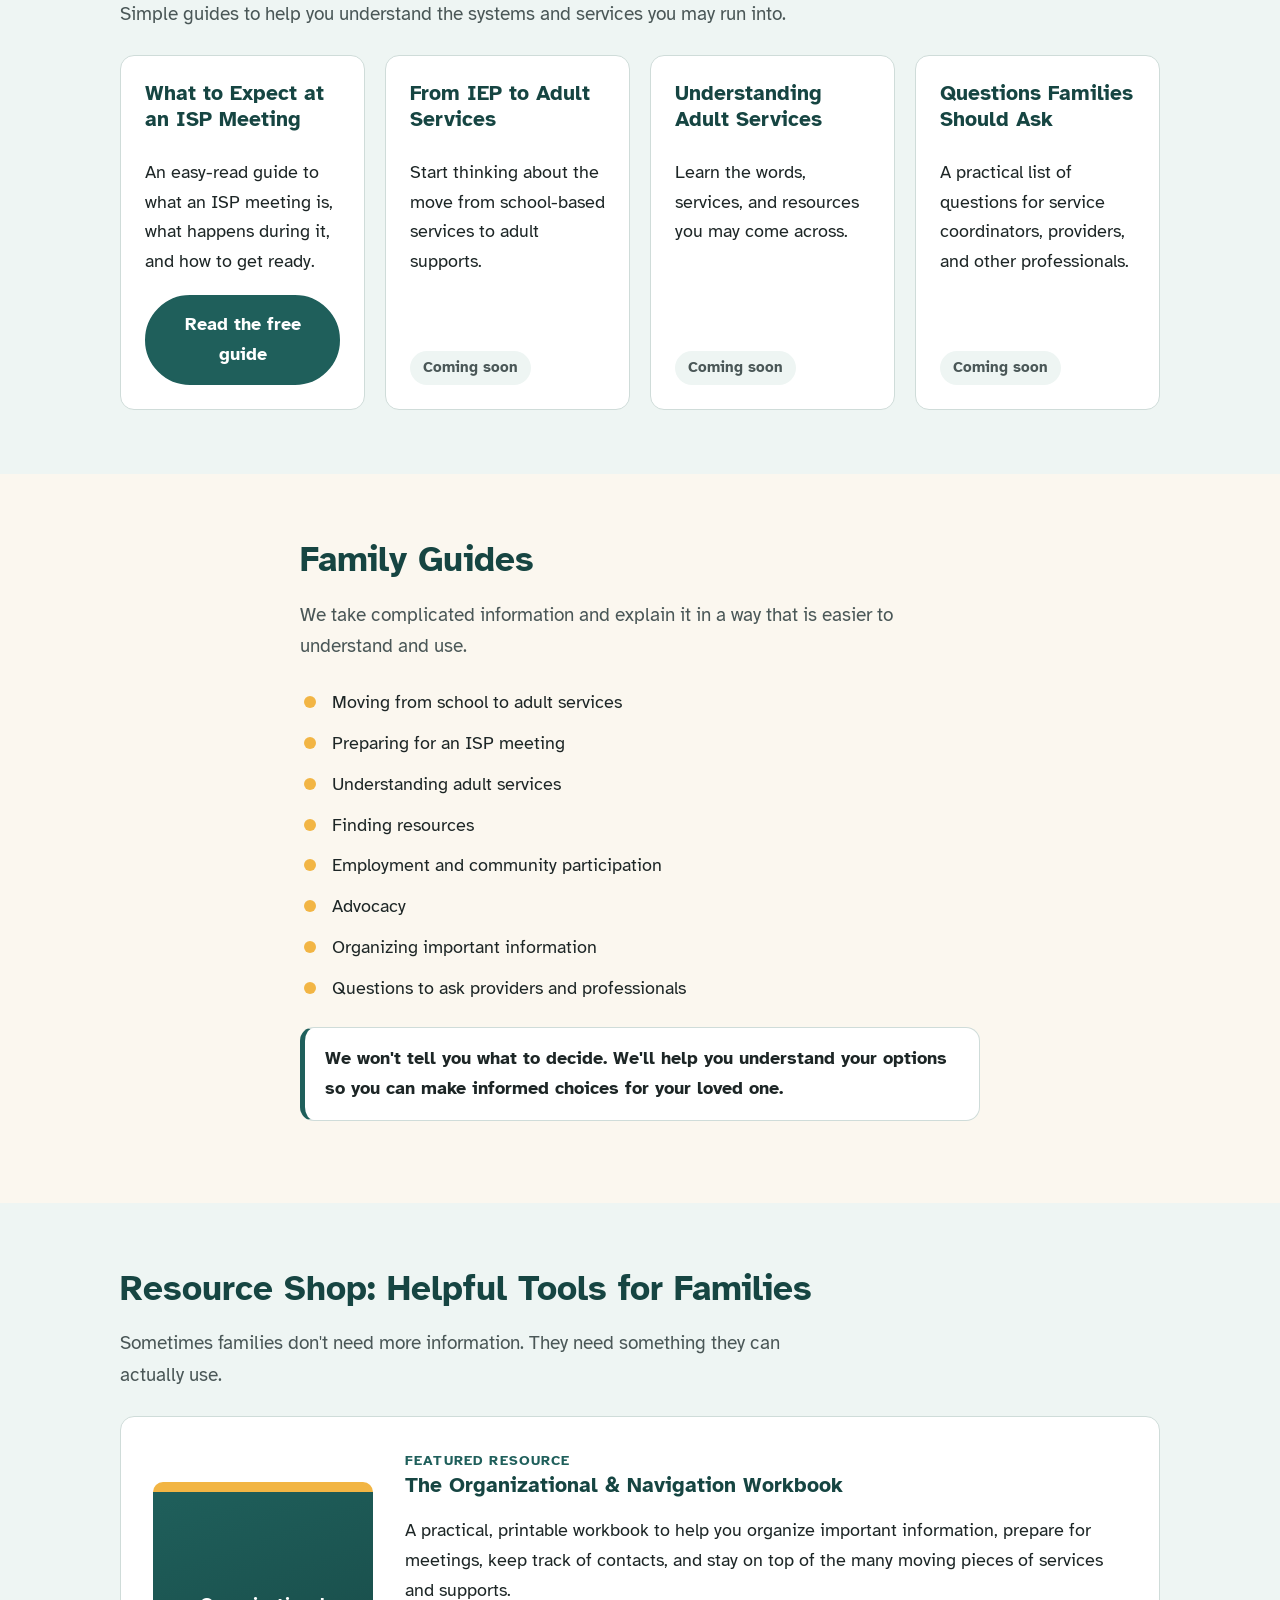
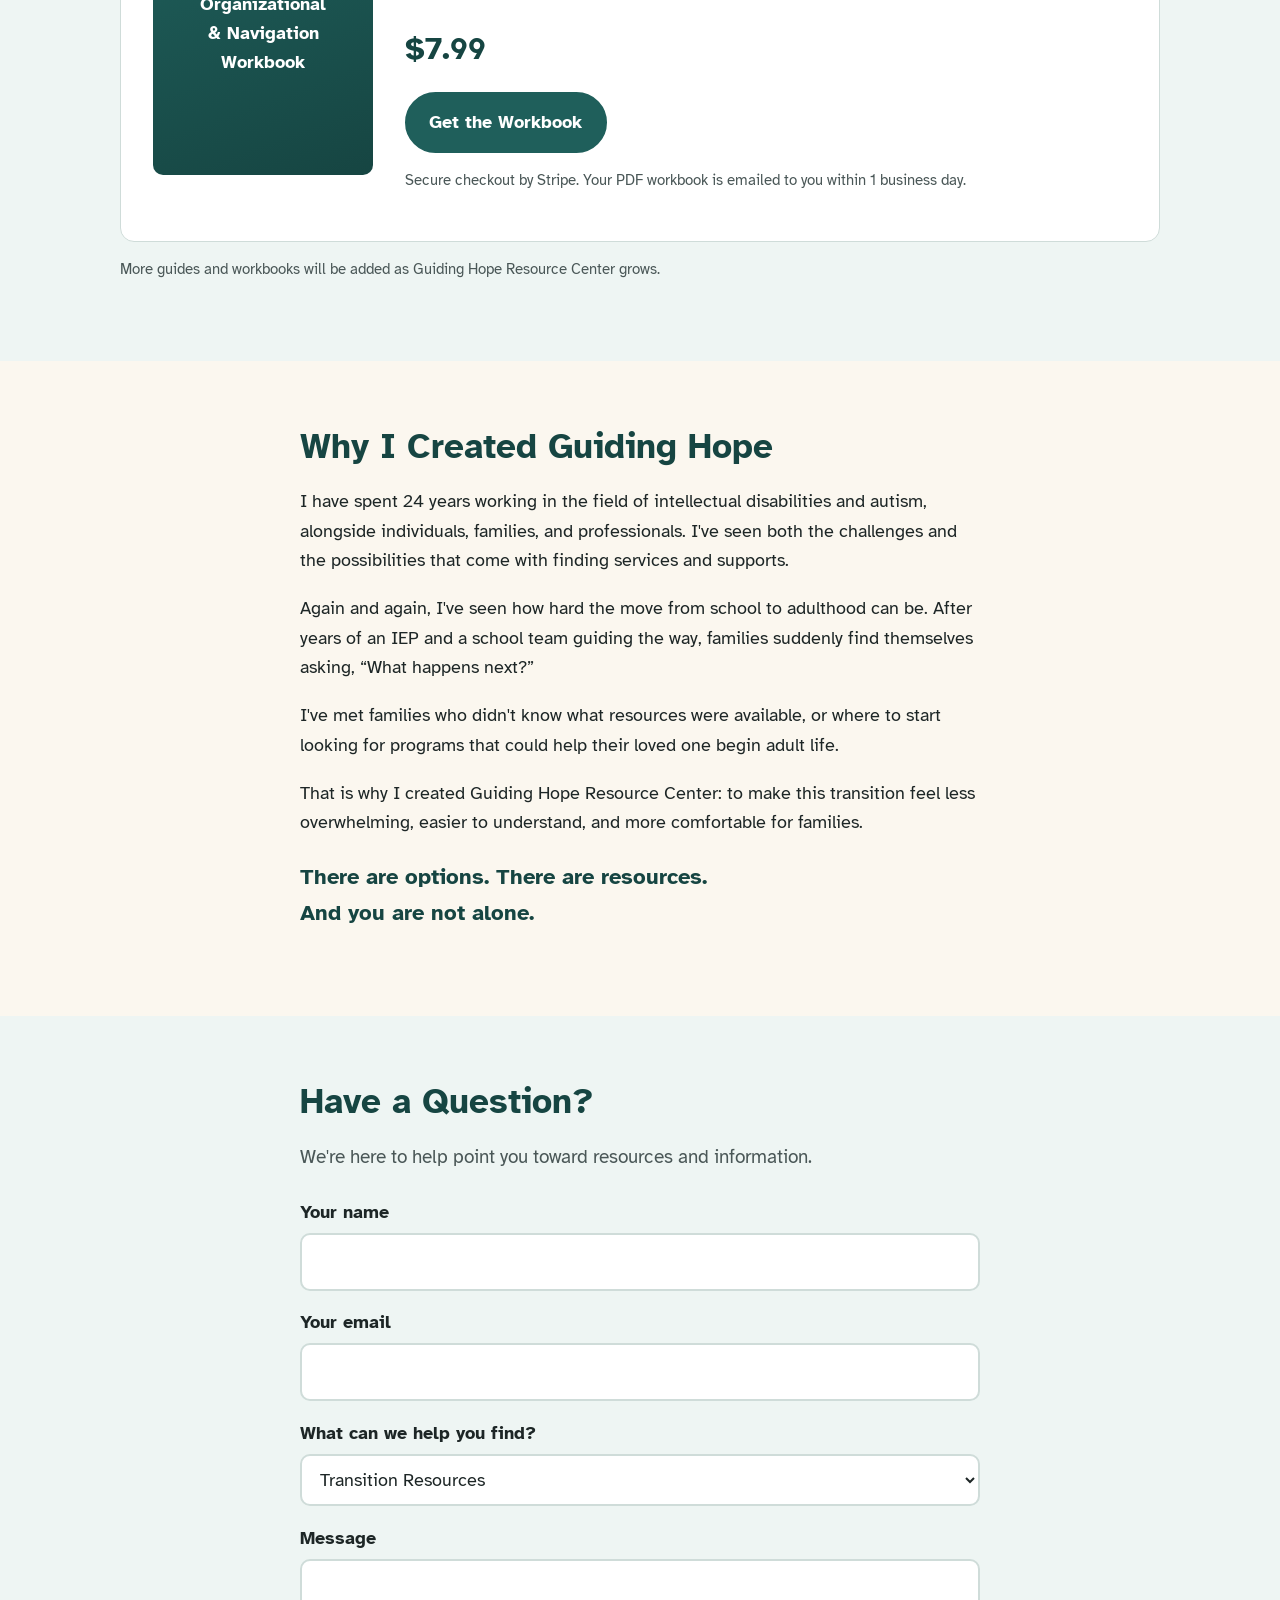
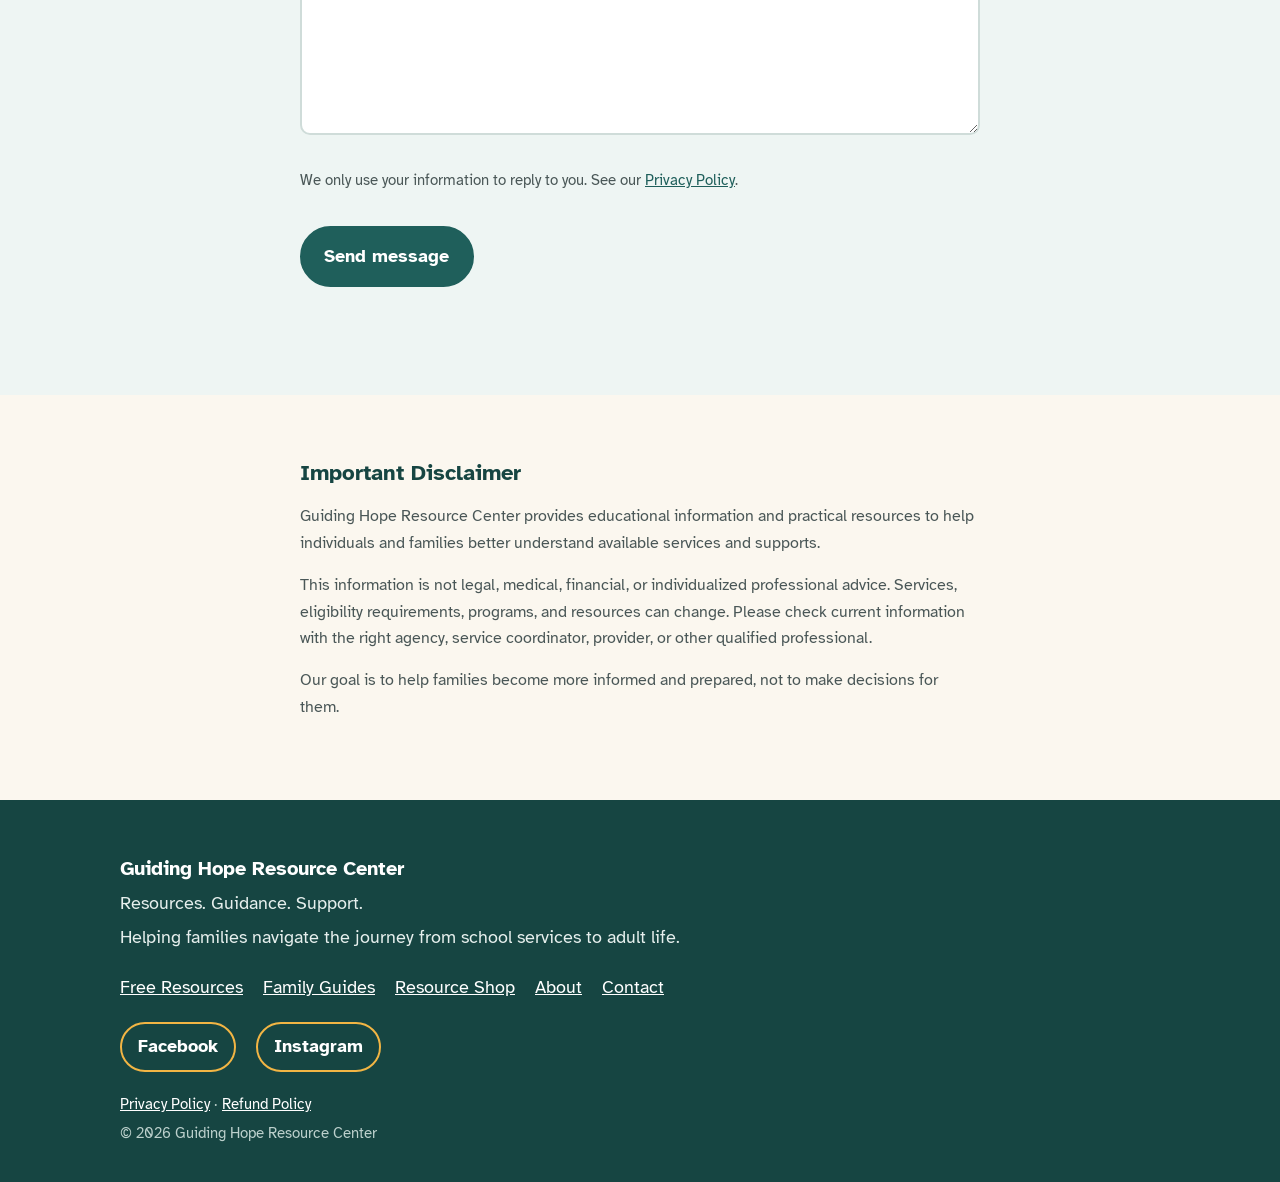
==== commit f8812fa9: "updated links" ====
--- a/index.html
+++ b/index.html
@@ -91,22 +91,22 @@
         <p class="section-intro">Simple guides to help you understand the systems and services you may run into.</p>
         <div class="card-grid">
           <article class="card">
-            <h3>What to Expect at an ISP Meeting</h3>
+            <h3><a href="resources/isp-meeting-guide.html">What to Expect at an ISP Meeting</a></h3>
             <p>An easy-read guide to what an ISP meeting is, what happens during it, and how to get ready.</p>
-            <a class="btn btn-primary" href="resources/isp-meeting-guide-easy-read.pdf" download>Download free guide (PDF)</a>
-          </article>
-          <article class="card">
-            <h3>From IEP to Adult Services</h3>
+            <a class="btn btn-primary" href="resources/isp-meeting-guide.html">Read the free guide</a>
+          </article>
+          <article class="card">
+            <h3><a href="resources/from-iep-to-adult-services.html">From IEP to Adult Services</a></h3>
             <p>Start thinking about the move from school-based services to adult supports.</p>
             <p class="coming-soon">Coming soon</p>
           </article>
           <article class="card">
-            <h3>Understanding Adult Services</h3>
+            <h3><a href="resources/understanding-adult-services.html">Understanding Adult Services</a></h3>
             <p>Learn the words, services, and resources you may come across.</p>
             <p class="coming-soon">Coming soon</p>
           </article>
           <article class="card">
-            <h3>Questions Families Should Ask</h3>
+            <h3><a href="resources/questions-families-should-ask.html">Questions Families Should Ask</a></h3>
             <p>A practical list of questions for service coordinators, providers, and other professionals.</p>
             <p class="coming-soon">Coming soon</p>
           </article>
@@ -175,6 +175,8 @@
         <p class="section-intro">We're here to help point you toward resources and information.</p>
         <!-- TODO: replace YOUR_FORM_ID with a Formspree form ID (https://formspree.io) -->
         <form id="contact-form" class="contact-form" action="https://formspree.io/f/YOUR_FORM_ID" method="POST">
+          <input type="hidden" name="_subject" value="New message from the Guiding Hope website">
+          <input type="text" name="_gotcha" class="visually-hidden" tabindex="-1" autocomplete="off" aria-hidden="true">
           <div class="field">
             <label for="name">Your name</label>
             <input id="name" name="name" type="text" autocomplete="name" required>
@@ -199,6 +201,7 @@
             <label for="message">Message</label>
             <textarea id="message" name="message" rows="5" required></textarea>
           </div>
+          <p class="small">We only use your information to reply to you. See our <a href="privacy.html">Privacy Policy</a>.</p>
           <button class="btn btn-primary" type="submit">Send message</button>
           <p class="form-status" role="status" aria-live="polite"></p>
         </form>
@@ -236,6 +239,7 @@
         <li><a href="https://www.facebook.com/" rel="noopener" target="_blank">Facebook</a></li>
         <li><a href="https://www.instagram.com/" rel="noopener" target="_blank">Instagram</a></li>
       </ul>
+      <p class="small"><a href="privacy.html">Privacy Policy</a> · <a href="refunds.html">Refund Policy</a></p>
       <p class="small">&copy; <span id="year"></span> Guiding Hope Resource Center</p>
     </div>
   </footer>
--- a/styles.css
+++ b/styles.css
@@ -199,3 +199,26 @@
 }
 .social-links a:hover { background: var(--gold); color: var(--teal-dark); }
 .site-footer .small { color: #bcd0cc; }
+
+/* Inner pages (resources, policies) */
+.visually-hidden { position: absolute !important; width: 1px; height: 1px; overflow: hidden; clip: rect(0 0 0 0); white-space: nowrap; }
+.card h3 a { color: inherit; text-decoration: none; }
+.card h3 a:hover { text-decoration: underline; }
+.breadcrumb { font-size: 0.95rem; margin: 0 0 1rem; color: var(--muted); }
+.page-hero { padding: 3rem 0 1.5rem; background: linear-gradient(180deg, var(--white), var(--cream)); }
+.prose { padding-bottom: 3rem; }
+.prose h2 { font-size: 1.6rem; margin-top: 2rem; }
+.prose ul, .prose ol { padding-left: 1.4rem; }
+.prose li { margin: 0.3rem 0; }
+.download-box {
+  background: var(--white); border: 1px solid var(--border); border-left: 5px solid var(--gold);
+  border-radius: var(--radius); padding: 1.25rem 1.5rem; margin: 1.5rem 0;
+}
+.next-step { background: var(--tint); border-radius: var(--radius); padding: 1.5rem; margin-top: 2.5rem; }
+.next-step h2 { margin-top: 0; }
+/* Placeholder text for resources not written yet. Delete with the content. */
+.blank {
+  background: #fff8e6; border: 2px dashed var(--gold); border-radius: 10px;
+  padding: 0.75rem 1rem; color: var(--muted); font-style: italic;
+}
+.page-hero + .section { padding-top: 0.5rem; }
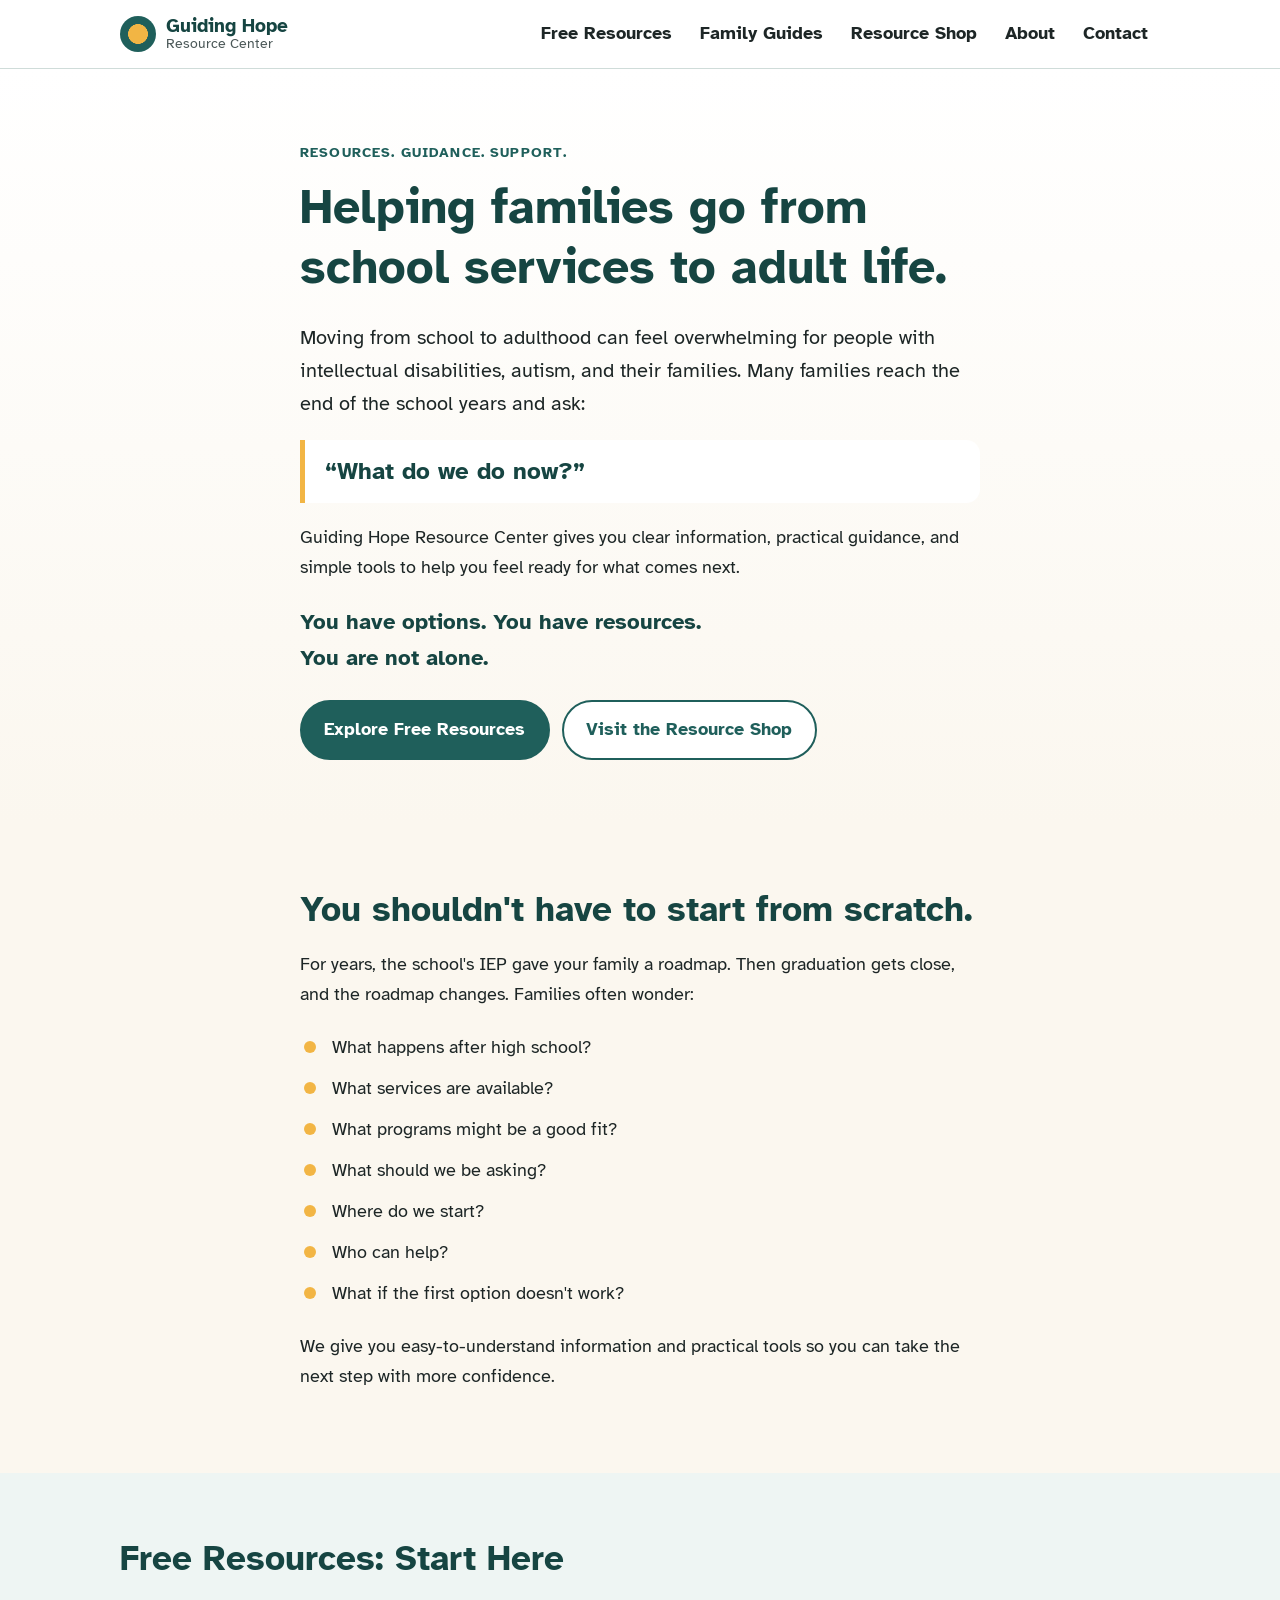
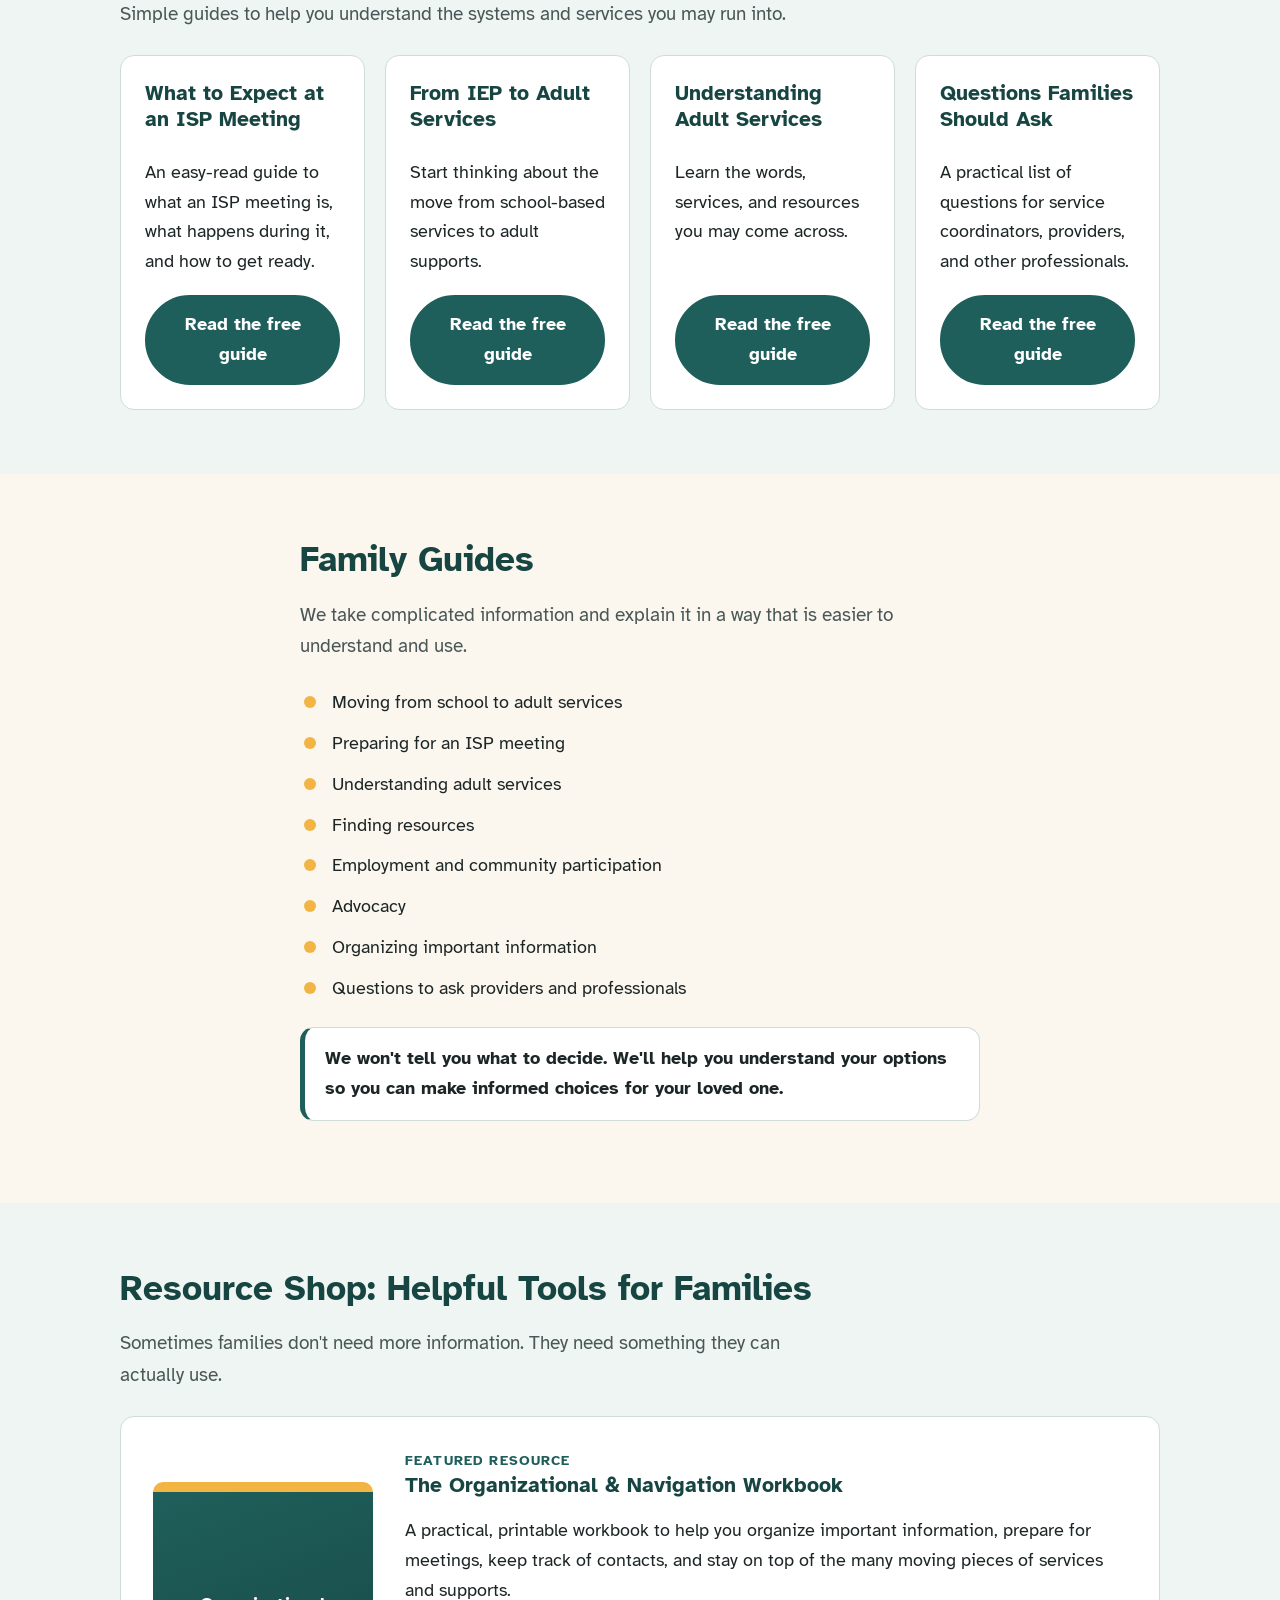
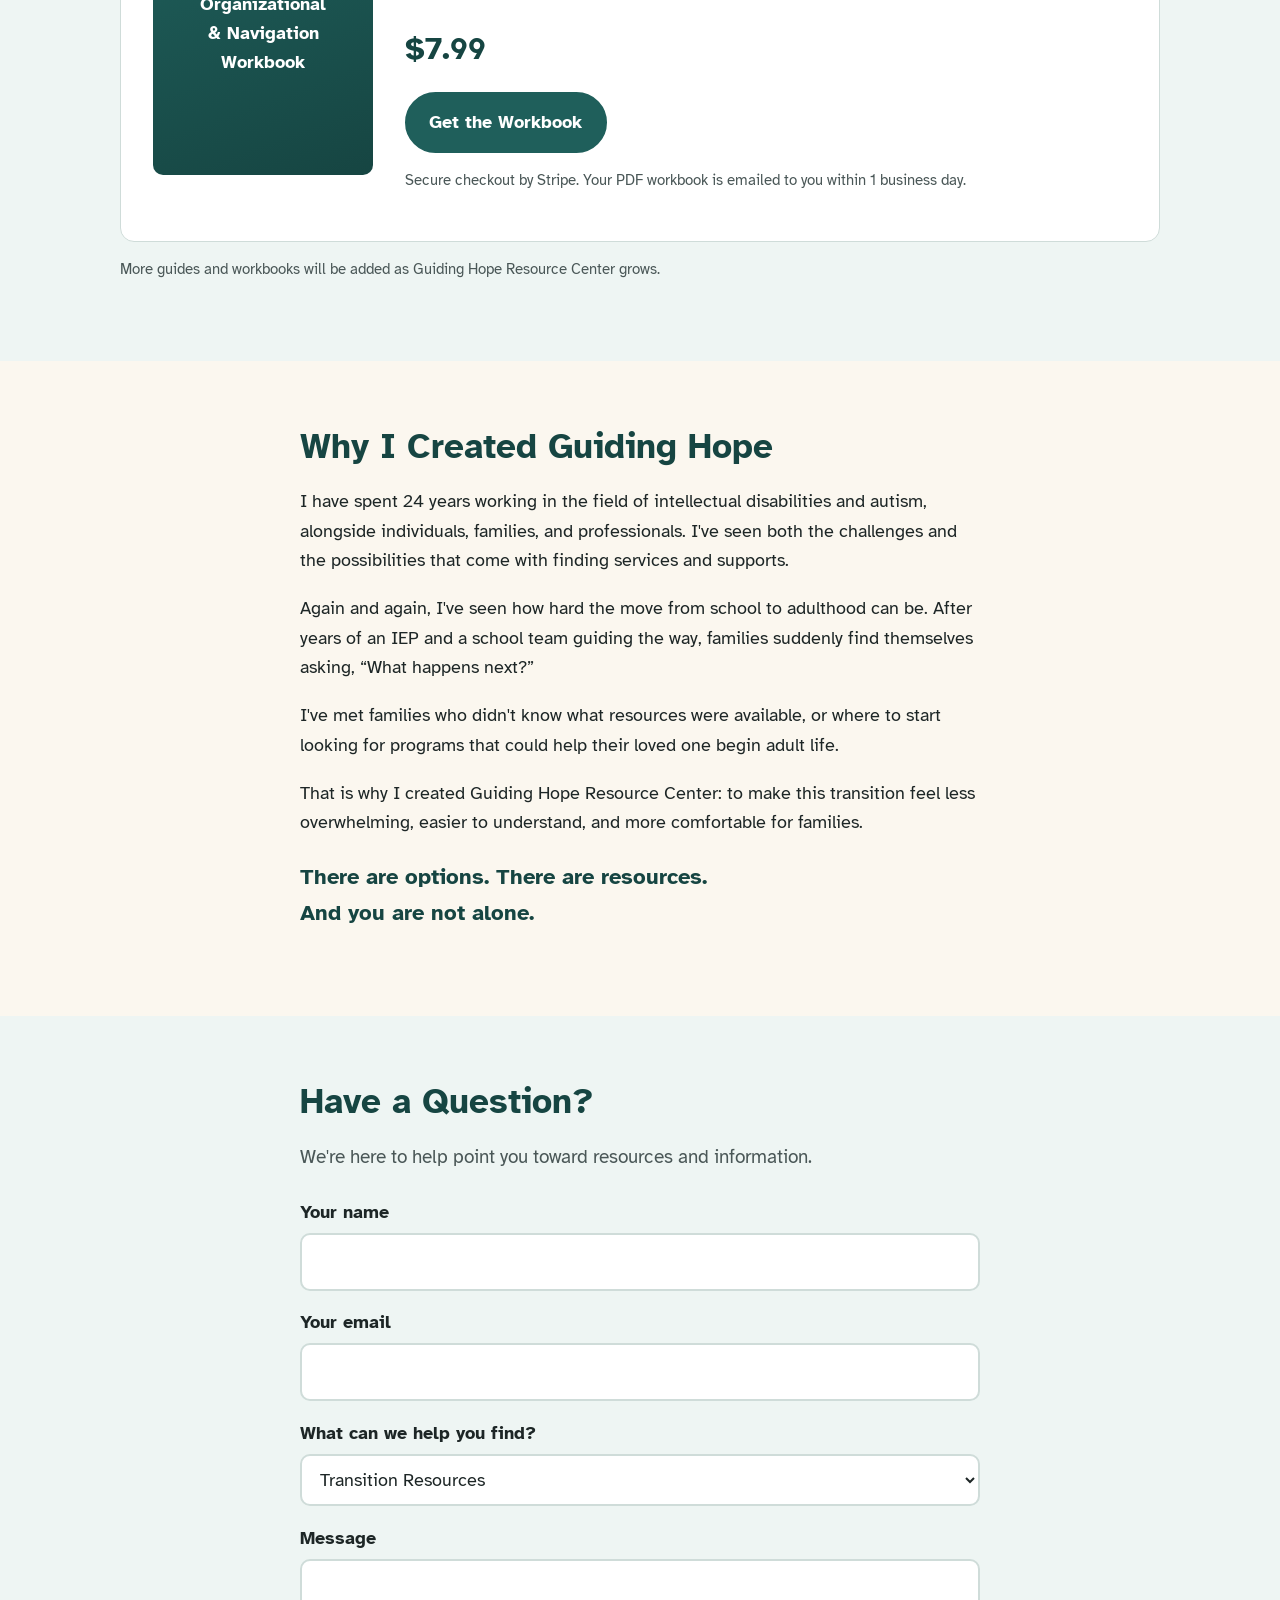
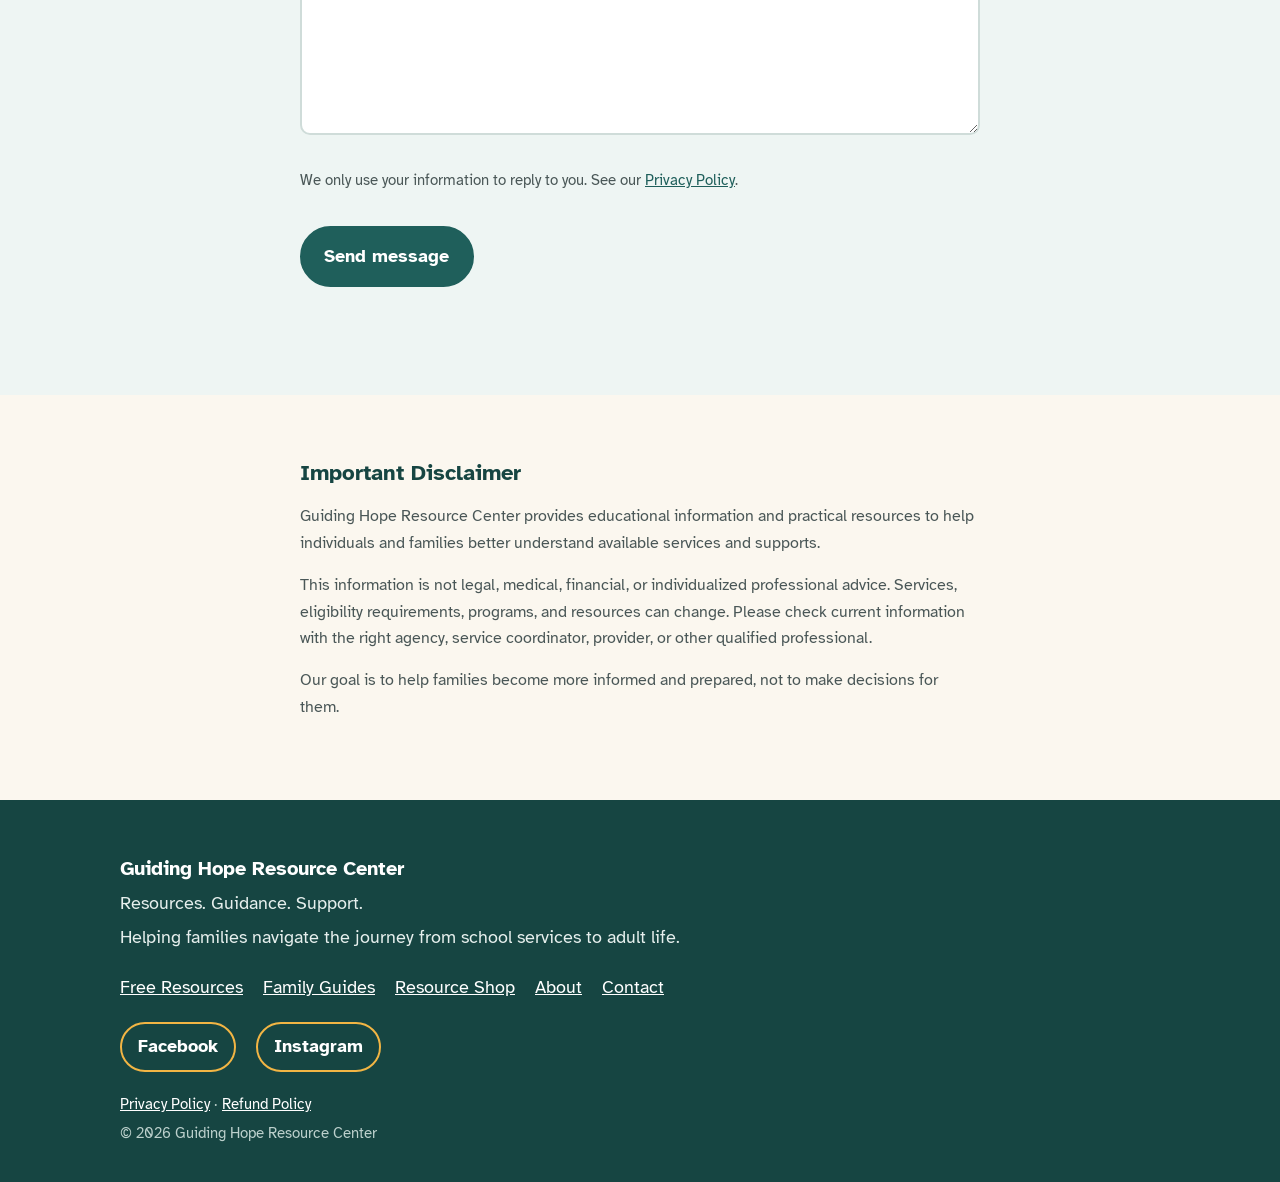
==== commit 45ac60be: "added the initial extra write ups" ====
--- a/index.html
+++ b/index.html
@@ -98,17 +98,17 @@
           <article class="card">
             <h3><a href="resources/from-iep-to-adult-services.html">From IEP to Adult Services</a></h3>
             <p>Start thinking about the move from school-based services to adult supports.</p>
-            <p class="coming-soon">Coming soon</p>
+            <a class="btn btn-primary" href="resources/from-iep-to-adult-services.html">Read the free guide</a>
           </article>
           <article class="card">
             <h3><a href="resources/understanding-adult-services.html">Understanding Adult Services</a></h3>
             <p>Learn the words, services, and resources you may come across.</p>
-            <p class="coming-soon">Coming soon</p>
+            <a class="btn btn-primary" href="resources/understanding-adult-services.html">Read the free guide</a>
           </article>
           <article class="card">
             <h3><a href="resources/questions-families-should-ask.html">Questions Families Should Ask</a></h3>
             <p>A practical list of questions for service coordinators, providers, and other professionals.</p>
-            <p class="coming-soon">Coming soon</p>
+            <a class="btn btn-primary" href="resources/questions-families-should-ask.html">Read the free guide</a>
           </article>
         </div>
       </div>
--- a/styles.css
+++ b/styles.css
@@ -222,3 +222,24 @@
   padding: 0.75rem 1rem; color: var(--muted); font-style: italic;
 }
 .page-hero + .section { padding-top: 0.5rem; }
+
+/* Guides: checklists, glossary, space to write */
+.prose .checklist { list-style: none; padding-left: 0; }
+.checklist li { position: relative; padding: 0.35rem 0 0.35rem 2.25rem; }
+.checklist li::before {
+  content: ""; position: absolute; left: 0; top: 0.55rem;
+  width: 1.3rem; height: 1.3rem; border: 2px solid var(--teal); border-radius: 4px; background: var(--white);
+}
+.glossary dt { font-weight: 700; color: var(--teal-dark); font-size: 1.2rem; margin-top: 1.1rem; }
+.glossary dd { margin: 0.2rem 0 0; }
+.write-lines { background: var(--white); border: 1px solid var(--border); border-radius: var(--radius); padding: 0.5rem 1.25rem 1.25rem; }
+.write-lines span { display: block; height: 2.4rem; border-bottom: 1px solid var(--border); }
+
+@media print {
+  .site-header, .site-footer, .skip-link, .breadcrumb, .next-step, .no-print { display: none !important; }
+  body { background: #fff; font-size: 12pt; }
+  .page-hero, .section { padding: 0; background: none; }
+  .callout, .write-lines { break-inside: avoid; }
+  .write-lines span { border-bottom-color: #888; }
+  a { color: inherit; }
+}
